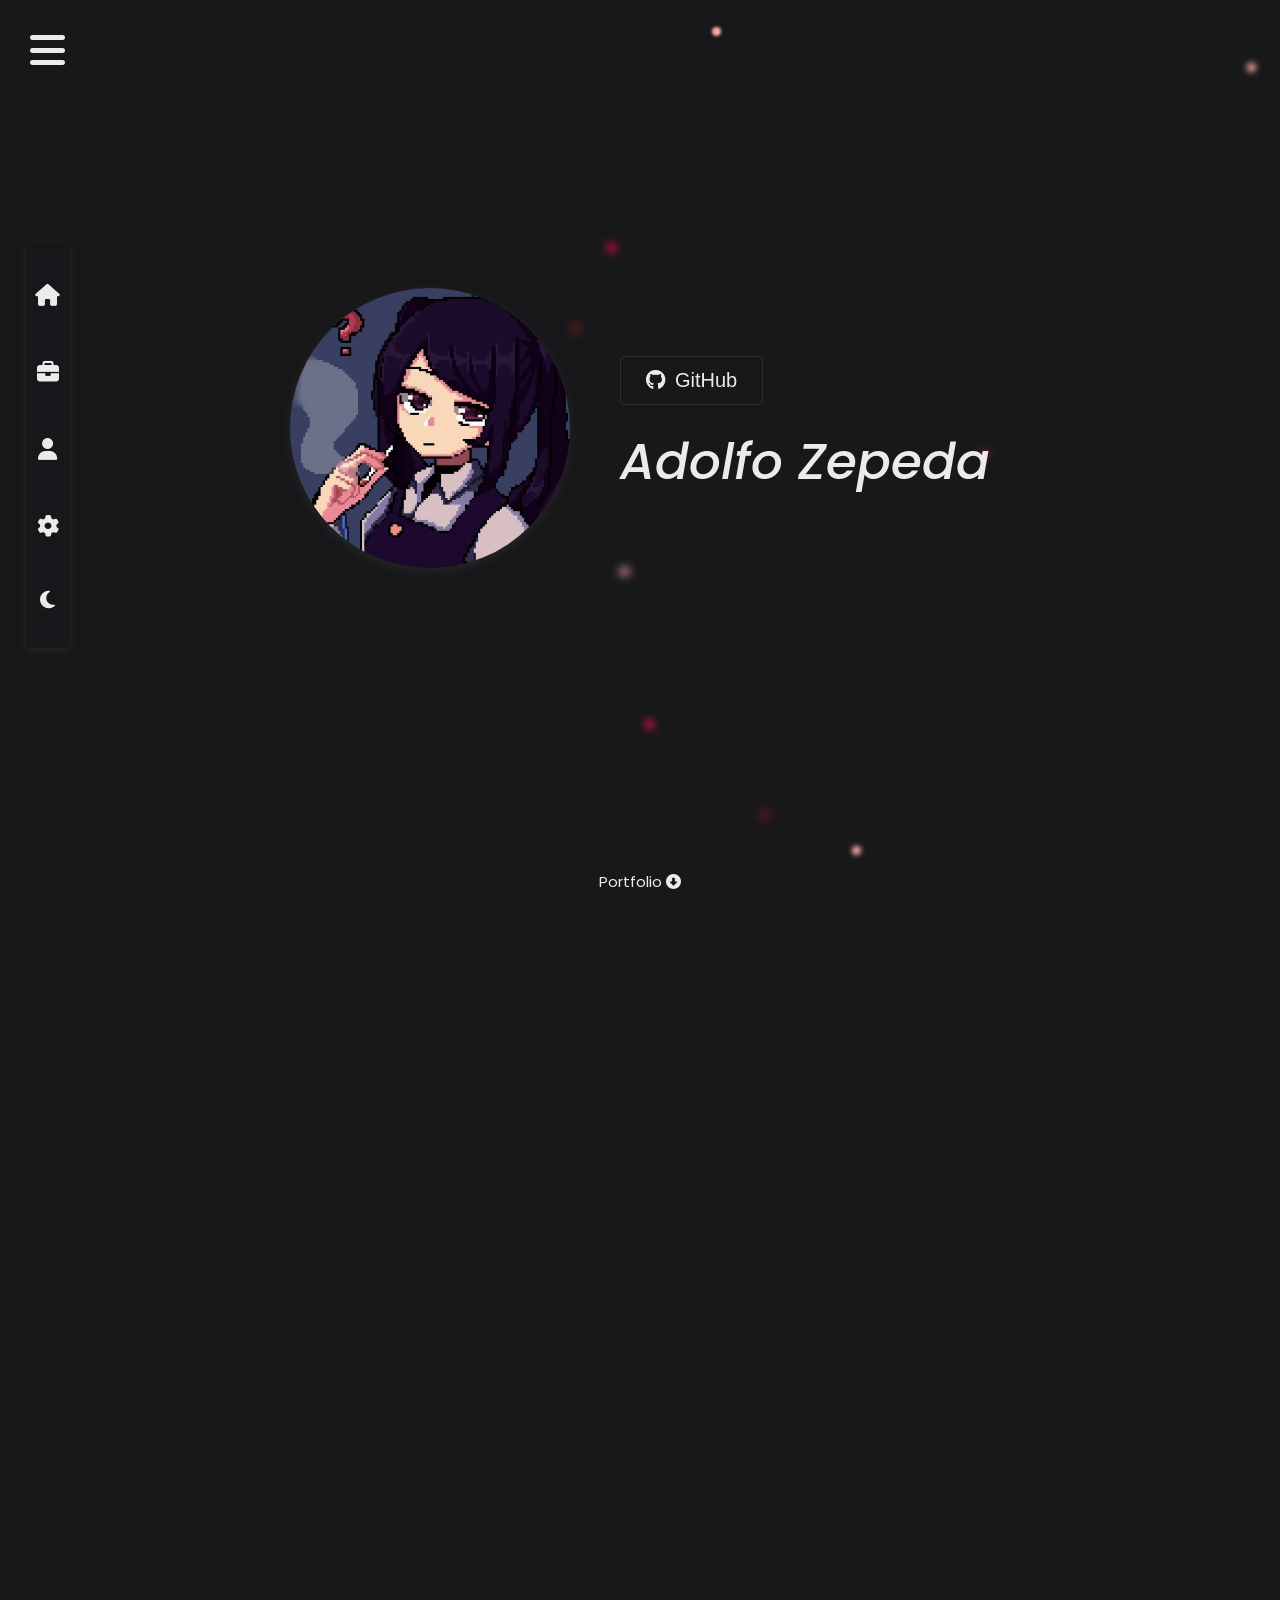
==== index.html @ 5b2b39e4 "first responsive v(without responsive nav funct)" ====
<!DOCTYPE html>
<html lang="en">

<head>
  <meta name="description" content="Front-End Portfolio by Adolfo Zepeda">
  <meta charset="UTF-8" />
  <meta name="viewport" content="width=device-width, initial-scale=1.0" />
  <title>PogoDev</title>
  <!--webicon-->
  <link rel="shortcut icon" href="images/favicon.webp" type="image/x-icon" />
  <!--import styles-->
  <link rel="stylesheet" href="styles/styles.css" />
  <!--script javascript-->
  <script src="script/script.js" defer></script>
  <!--fontawesome-->
  <link rel="stylesheet" href="https://cdnjs.cloudflare.com/ajax/libs/font-awesome/6.6.0/css/all.min.css"
    integrity="sha512-Kc323vGBEqzTmouAECnVceyQqyqdsSiqLQISBL29aUW4U/M7pSPA/gEUZQqv1cwx4OnYxTxve5UMg5GT6L4JJg=="
    crossorigin="anonymous" referrerpolicy="no-referrer" />
  <!--immport animations-->
  <link rel="stylesheet" href="https://cdnjs.cloudflare.com/ajax/libs/animate.css/4.1.1/animate.min.css" />
</head>

<body>
  <!--menu-->
  <header id="header" class="respmenu">
    <nav id="nav-menu">
      <a href="#init-info" class="header__btn"><i class="fa-solid fa-house"></i></a>
      <a href="#projects" class="header__btn"><i class="fa-solid fa-briefcase"></i></a>
      <a href="#about__content" class="header__btn"><i class="fa-solid fa-user"></i></a>
      <a href="#tools" class="header__btn"><i class="fa-solid fa-gear fa-spin"></i></a>
      <button id="change-theme-website" itemid="btnChange" class="header__btn">
        <i class="fa-solid fa-moon"></i>
      </button>

    </nav>


  </header>


  <i class="fa-solid fa-xmark" id="xBtn"></i>
  <i class="fa-solid fa-bars" id="barsBtn"></i>

  <!--main-->
  <main>
    <!-- inicial -->
    <section id="init-info">
      <img src="images/weblogo.jpg" alt="web-icon" class="animate__animated animate__flash" />
      <article class="animate__animated animate__fadeInRightBig">
        <a href="https://github.com/adolfin07" target="_blank">
          <button id="gitBtn">
            <i class="fa-brands fa-github"></i>
            GitHub
          </button>
        </a>
        <h1>Adolfo Zepeda</h1>
      </article>
    </section>
    <!-- divisor -->
    <div class="main_divisor">
      <a href="#projects">
        <p>Portfolio <i class="fa-solid fa-circle-down fa-bounce"></i></p>
      </a>
    </div>

  </main>
  <!--projects-->
  <section id="projects">
    <div class="hidden">
      <article>
        <img alt="html-icon" src="images/languajes/html5.svg" />
        <img alt="sass-icon" src="images/languajes/sass.svg" />
        <img alt="javascript-icon" src="images/languajes/javascript.svg" />
      </article>
      <a target="_blank" href="https://adolfin07.github.io/cardValidator/">
        <img alt="proyect-img" src="images/projects/cardValidator.jpg" />
        <span>
          <i class="fa-solid fa-arrow-up-right-from-square"></i>
        </span>
      </a>
    </div>
    <div class="hidden">
      <article class="article2">
        <img alt="html-icon" src="images/languajes/html5.svg" />
        <img alt="sass-icon" src="images/languajes/sass.svg" />
        <img alt="javascript-icon" src="images/languajes/javascript.svg" />
      </article>
      <a target="_blank" href="https://adolfin07.github.io/PogoFuture/">
        <img alt="proyect-img" src="images/projects/pogoFuture.jpg" />
        <span>
          <i class="fa-solid fa-arrow-up-right-from-square"></i>
        </span>
      </a>
    </div>
    <div class="hidden">
      <article>
        <img alt="html-icon" src="images/languajes/html5.svg" />
        <img alt="sass-icon" src="images/languajes/sass.svg" />
        <img alt="javascript-icon" src="images/languajes/javascript.svg" />
      </article>
      <a target="_blank" href="https://adolfin07.github.io/ReivajCell/">
        <img alt="proyect-img" src="images/projects/reivajCell.jpg" />
        <span>
          <i class="fa-solid fa-arrow-up-right-from-square"></i>
        </span>
      </a>
    </div>
    <div class="hidden">
      <article>
        <img alt="html-icon" src="images/languajes/html5.svg" />
        <img alt="css-icon" src="images/languajes/css.svg" />
        <img alt="javascript-icon" src="images/languajes/javascript.svg" />
      </article>
      <a target="_blank" href="https://adolfin07.github.io/VictorBurger/">
        <img alt="proyect-img" src="images/projects/victorBurger.jpg" />
        <span>
          <i class="fa-solid fa-arrow-up-right-from-square"></i>
        </span>
      </a>
    </div>
  </section>
  <!-- divisor -->
  <div class="divider" id="about">
    <p>About</p>
  </div>
  <!--about-->
  <section id="about" class="about">
    <div id="about__content" class="about__content">
      <div class="about__left hiddenLeft">
        <img class="img1web" src="images/img1.jpg" alt="web-icon">
      </div>
      <div class="about__right hiddenRight">
        <span class="spanRed">
          Who am i?
        </span>
        <h3 class="title">I'm Adolfo Zepeda, systems engineering student, <br> Javascript lover💛,learning new
          things,
          21 years and culé, <br> visca barca💙❤️
        </h3>
        <p class="whiteSubtitle">
          I am still studying college but studying on my own technologies related <br> to frontend
          development, I
          like web development, challenges and working hard
        </p>
        <div class="about__footer">
          <a href="https://www.instagram.com/adolfin07/" target="_blank">Find Me On IG<i
              class="fa-brands fa-instagram"></i></a>
        </div>
      </div>

    </div>
  </section>
  <!--techs-->
  <div class="techs" id="tools">
    <div class="tech-ident social hiddenUp">
      <h3>Find Me</h3>
      <div class="i_cons">
        <a href="#" class="float" target="_blank"><img src="images/social/instagram_dark.svg" alt="instagram-logo"></a>
        <a href="#" class="float2" target="_blank"><img src="images/techs/github-dark.svg" alt="github-logo"></a>
      </div>

    </div>

    <div class="tech-ident resources hiddenUp">
      <h3>Resources</h3>
      <div class="i_cons">
        <img class="float" src="images/techs/git.svg" alt="git-logo">
        <img class="float" src="images/techs/github-dark.svg" alt="github-logo">
        <img class="float2" src="images/techs/vscode.svg" alt="vscode-logo">
        <img class="float" src="images/techs/windows.svg" alt="microsoft-logo">
      </div>

    </div>

    <div class="tech-ident lenguajes hiddenUp">
      <h3>Languages</h3>
      <div class="i_cons">
        <img class="float" src="images/languajes/css.svg" alt="css-icon">
        <img class="float2" src="images/languajes/html5.svg" alt="html-icon">
        <img class="float" src="images/languajes/sass.svg" alt="sass-icon">
        <img class="float" src="images/languajes/javascript.svg" alt="javascript-icon">
      </div>

    </div>

  </div>
  <!--footer-->
  <footer class="footer">
    <div class="footer_left">
      <p class="p1"> &copy; AdolfoZepeda</p>
      <p class="p2">2025</p>
      <p class="p3">Derechos Reservados </p>

    </div>
    <div class="footer_right">
      <a href="https://www.instagram.com/adolfin07/" target="_blank">Instagram</a>
      <a href="https://www.linkedin.com/in/adolfo-zepeda-2379352b2/" target="_blank">Linkedin</a>
      <a href="https://github.com/adolfin07" target="_blank">GitHub</a>
    </div>
  </footer>


  <div id="backspan" class="background">
    <span></span>
    <span></span>
    <span></span>
    <span></span>
    <span></span>
    <span></span>
    <span></span>
    <span></span>
    <span></span>
    <span></span>
    <span></span>
    <span></span>
    <span></span>
  </div>
</body>

</html>
---- styles/styles.css ----
@import url("https://fonts.googleapis.com/css2?family=Poppins:ital,wght@0,100;0,200;0,300;0,400;0,500;0,600;0,700;0,800;0,900;1,100;1,200;1,300;1,400;1,500;1,600;1,700;1,800;1,900&display=swap");
:root {
  --background: #18181B;
  --hover: #161616;
  --color: rgb(235, 235, 235);
  --border: solid 1px rgb(26, 26, 26);
  --shadow: 0px 3px 10px #272727;
  --box-shadow: 2px 2px 4px 0px whitesmoke;
}

* {
  box-sizing: border-box;
}

html {
  scroll-behavior: smooth;
  overflow-x: hidden;
  font-size: 10px;
}

body {
  display: flex;
  flex-direction: column;
  height: 100vh;
  width: 100vw;
  margin: 0;
  padding: 0;
  background-color: var(--background);
  color: var(--color);
  font-family: "Poppins", Arial, Helvetica, sans-serif;
  align-items: center;
  justify-items: center;
  overflow-x: hidden;
}

/*header*/
header {
  position: fixed;
  justify-content: space-between;
  display: flex;
  align-items: center;
  top: 27%;
  left: 2%;
  width: 3.5%;
  height: 45%;
  border: var(--border);
  -webkit-backdrop-filter: blur(30px);
          backdrop-filter: blur(30px);
  padding: 0px 0px 0px 0px;
  border-radius: 5px;
  z-index: 100;
  box-shadow: var(--shadow);
  transition: all 300ms linear;
}
header nav {
  display: flex;
  flex-direction: column;
  width: 100%;
  align-items: center;
  gap: 30px;
}
header nav a {
  text-decoration: none;
  color: var(--color);
  font-size: 22px;
  transition: all 300ms ease;
  width: 100%;
  text-align: center;
  padding: 7px 0px;
}
header nav a:hover {
  color: #f80d53;
}
header button {
  width: 40px;
  height: 40px;
  color: var(--color);
  border: none;
  background: transparent;
  cursor: pointer;
  border-radius: 4px;
}
header button i {
  font-size: 20px;
  color: var(--color);
  transition: all 300ms ease;
}
header button i:hover {
  color: #f80d53;
}

/*main*/
main {
  display: flex;
  flex-direction: column;
  width: 100%;
  max-width: 1200px;
  align-items: center;
}
main #init-info {
  display: flex;
  width: 100%;
  min-height: 95vh;
  justify-content: center;
  align-items: center;
  gap: 50px;
}
main #init-info img {
  width: 280px;
  border-radius: 50%;
  height: 280px;
  box-shadow: var(--shadow);
  animation-duration: 2s;
}
main #init-info article {
  display: flex;
  flex-direction: column;
  align-items: start;
  gap: 20px;
}
main #init-info article a {
  text-decoration: none;
}
main #init-info article #gitBtn {
  padding: 12px 25px;
  color: var(--color);
  border: 1px solid rgba(255, 255, 255, 0.096);
  background: transparent;
  cursor: pointer;
  border-radius: 4px;
  display: flex;
  align-items: center;
  justify-content: center;
  gap: 10px;
  font-size: 20px;
  transition: all 300ms ease;
}
main #init-info article #gitBtn:hover {
  color: var(--background);
  background: var(--color);
}
main #init-info article h1 {
  font-size: 50px;
  margin: 0;
  font-style: italic;
  font-weight: 500;
}
main a {
  text-decoration: none;
  color: var(--color);
}
main .main_divisor a {
  font-size: 1.5rem;
}

/*projects*/
#projects {
  max-width: 1220px;
  display: flex;
  flex-wrap: wrap;
  justify-content: center;
  padding-top: 80px;
  margin-bottom: 0px;
  border-top: 50px;
  gap: 50px;
}
#projects div {
  display: flex;
  flex-direction: column;
  width: 40%;
  height: 300px;
  margin-bottom: 100px;
}
#projects article {
  width: 250px;
  margin-left: 15px;
  height: 45px;
  min-height: 45px;
  border: var(--border);
  box-shadow: 1px 2px 2px 2px rgba(255, 255, 255, 0.178);
  border-top-left-radius: 12px;
  border-top-right-radius: 12px;
  cursor: default;
  display: flex;
  justify-content: start;
  align-items: center;
  gap: 20px;
  font-size: 25px;
  padding: 0px 0px 0px 15px;
  background-color: var(--hover);
}
#projects article img {
  height: 55%;
}
#projects a {
  width: 100%;
  height: 100%;
  display: flex;
  align-items: center;
  justify-content: center;
  position: relative;
  border-radius: 6px;
  overflow: hidden;
}
#projects a img {
  width: 100%;
  height: 100%;
  box-shadow: var(--shadow);
}
#projects a span {
  position: absolute;
  width: 100%;
  height: 100%;
  left: 0;
  top: 0;
  background-color: rgba(0, 0, 0, 0.678);
  color: white;
  display: flex;
  align-items: center;
  justify-content: center;
  font-size: 25px;
  opacity: 0;
  transition: all 0.5s ease;
}
#projects a:hover span {
  opacity: 1;
}

/*divider*/
.divider {
  position: relative;
  display: flex;
  align-items: center;
  justify-content: center;
  width: 40%;
  height: 1px;
  background-color: var(--color);
  margin-bottom: 60px;
  scroll-margin-top: 120px;
  border-top: 1px solid var(--color);
}
.divider p {
  position: absolute;
  top: -50px;
  padding: 0px 20px;
  font-size: 1.7rem;
}

/*about*/
.about {
  width: 100vw;
  display: flex;
  align-items: center;
  justify-content: center;
}
.about .about__content {
  display: flex;
  flex-direction: row;
  align-items: center;
  justify-content: center;
  gap: 5rem;
  width: 60%;
  height: 100vh;
}
.about .about__content .about__right {
  display: flex;
  flex-direction: column;
  justify-content: center;
}
.about .about__content .about__right span {
  font-size: 1.5rem;
  margin-bottom: 1.5rem;
  font-size: 2rem;
  color: #f80d53;
}
.about .about__content .about__right h3 {
  font-size: 2rem;
  margin-bottom: 1.5rem;
  animation: fluido 3s ease-in-out infinite;
  background: linear-gradient(-45deg, #DA0037, #EDEDED, #692b2b);
  background-size: 300%;
  -webkit-background-clip: text;
  background-clip: text;
  -webkit-text-fill-color: transparent;
}
.about .about__content .about__right p {
  font-size: 1.3rem;
  margin-bottom: 2.5rem;
}
.about .about__content .about__right a {
  color: var(--background);
  font-size: 1.5rem;
  text-decoration: none;
  background-color: var(--color);
  width: 35%;
  text-align: center;
  padding: 1rem 1.5rem;
  border-radius: 3px;
  transition: all 300ms ease;
}
.about .about__content .about__right a i {
  margin-left: 0.5rem;
}
.about .about__content .about__right a:hover {
  color: var(--black-);
  border: var(--color);
  background-color: #f80d53;
}

/*techs*/
.techs {
  padding: 10rem 1rem;
  display: flex;
  align-items: center;
  justify-content: center;
  width: 100%;
  gap: 2rem;
  -webkit-backdrop-filter: blur(5px);
          backdrop-filter: blur(5px);
}
.techs div {
  width: 27%;
  display: flex;
  flex-direction: column;
  align-items: center;
  margin-bottom: 15rem;
  height: 30vh;
  border-radius: 5px;
}
.techs div h3 {
  font-size: 4rem;
  margin-bottom: 3rem;
  color: rgba(126, 204, 230, 0.767);
  font-style: italic;
}
.techs div img {
  width: 4rem;
  color: var(--color);
  cursor: pointer;
  transition: all 300ms ease;
}
.techs div i:hover {
  color: rgb(126, 204, 230);
}
.techs div .i_cons {
  flex-direction: row;
  justify-content: space-between;
  width: 100%;
  height: 15%;
}
.techs div .i_cons:nth-child(2) {
  justify-content: space-evenly;
}
.techs .tech-ident {
  background-color: rgba(22, 22, 22, 0.6980392157);
}
.techs .resources i {
  cursor: auto;
}
.techs .lenguajes i {
  cursor: auto;
}
.techs .lenguajes .i_cons {
  width: 100%;
}

/*footer*/
.footer {
  background-color: var(--color);
  color: white;
  display: flex;
  justify-content: space-evenly;
  padding: 3rem 0;
  width: 100%;
}
.footer .footer_left {
  display: flex;
  width: 20%;
  justify-content: center;
  align-items: center;
}
.footer .footer_left p {
  border-right: 1px solid var(--background);
  margin-right: 10px;
  padding-right: 5px;
  pointer-events: none;
  color: var(--background);
}
.footer .footer_left a {
  color: var(--background);
  text-decoration: none;
  font-size: 1.2rem;
}
.footer .footer_right {
  width: 30%;
  display: flex;
  justify-content: space-evenly;
  align-items: center;
}
.footer .footer_right a {
  text-decoration: none;
  color: var(--background);
  transition: all 300ms ease;
}
.footer .footer_right a:hover {
  border-bottom: 1px solid var(--background);
}

.hidden {
  opacity: 0;
  filter: blur(5px);
  transform: translateX(-100%);
  transition: all 2s;
}

.show {
  opacity: 1;
  filter: blur(0);
  transform: translateX(0);
}

@keyframes move {
  100% {
    transform: translate3d(0, 0, 1px) rotate(360deg);
  }
}
.background {
  position: fixed;
  width: 100vw;
  height: 100vh;
  top: 0;
  left: 0;
  background: var(--background);
  overflow: hidden;
  z-index: -1;
}

.background span {
  width: 1vmin;
  height: 1vmin;
  border-radius: 1vmin;
  backface-visibility: hidden;
  position: absolute;
  animation: move;
  animation-duration: 32;
  animation-timing-function: linear;
  animation-iteration-count: infinite;
}

.background span:nth-child(0) {
  color: #f80d53;
  top: 14%;
  left: 64%;
  animation-duration: 16s;
  animation-delay: -149s;
  transform-origin: -8vw 16vh;
  box-shadow: -2vmin 0 0.2662735696vmin currentColor;
}

.background span:nth-child(1) {
  color: #f80d53;
  top: 80%;
  left: 49%;
  animation-duration: 136s;
  animation-delay: -158s;
  transform-origin: 12vw 8vh;
  box-shadow: 2vmin 0 0.9181246411vmin currentColor;
}

.background span:nth-child(2) {
  color: #8d1b1b;
  top: 50%;
  left: 78%;
  animation-duration: 121s;
  animation-delay: -16s;
  transform-origin: -23vw 22vh;
  box-shadow: -2vmin 0 1.0996432553vmin currentColor;
}

.background span:nth-child(3) {
  color: #f80d53;
  top: 27%;
  left: 46%;
  animation-duration: 79s;
  animation-delay: -26s;
  transform-origin: -8vw 6vh;
  box-shadow: 2vmin 0 1.010743981vmin currentColor;
}

.background span:nth-child(4) {
  color: #FFACAC;
  top: 3%;
  left: 57%;
  animation-duration: 6s;
  animation-delay: -104s;
  transform-origin: -24vw 0vh;
  box-shadow: -2vmin 0 0.3362852827vmin currentColor;
}

.background span:nth-child(5) {
  color: #FFACAC;
  top: 7%;
  left: 96%;
  animation-duration: 136s;
  animation-delay: -49s;
  transform-origin: -16vw -22vh;
  box-shadow: 2vmin 0 0.6689460623vmin currentColor;
}

.background span:nth-child(6) {
  color: #8d1b1b;
  top: 90%;
  left: 58%;
  animation-duration: 166s;
  animation-delay: -71s;
  transform-origin: 10vw 24vh;
  box-shadow: 2vmin 0 1.1568976267vmin currentColor;
}

.background span:nth-child(7) {
  color: #8d1b1b;
  top: 36%;
  left: 46%;
  animation-duration: 89s;
  animation-delay: -79s;
  transform-origin: 17vw 4vh;
  box-shadow: -2vmin 0 1.0473942209vmin currentColor;
}

.background span:nth-child(8) {
  color: #FFACAC;
  top: 94%;
  left: 68%;
  animation-duration: 159s;
  animation-delay: -123s;
  transform-origin: 0vw 24vh;
  box-shadow: -2vmin 0 0.6300294266vmin currentColor;
}

.background span:nth-child(9) {
  color: #FFACAC;
  top: 63%;
  left: 47%;
  animation-duration: 88s;
  animation-delay: -160s;
  transform-origin: -12vw 16vh;
  box-shadow: 2vmin 0 1.0942352077vmin currentColor;
}

.background span:nth-child(10) {
  color: #FFACAC;
  top: 46%;
  left: 100%;
  animation-duration: 61s;
  animation-delay: -90s;
  transform-origin: -1vw -8vh;
  box-shadow: 2vmin 0 0.9134078652vmin currentColor;
}

#barsBtn {
  display: none;
}

#xBtn {
  display: none;
}

::-webkit-scrollbar {
  width: 7px;
  height: 5px;
}

::-webkit-scrollbar-track {
  background: var(--background);
}

/* Color y estilo del thumb (la barra desplazable) */
::-webkit-scrollbar-thumb {
  background: var(--color);
  border-radius: 5px;
}

/* Cambiar el color del thumb al pasar el cursor */
::-webkit-scrollbar-thumb:hover {
  background: #f80d53;
}

/*transitions Js with Sass responsive*/
.hiddenLeft {
  opacity: 0;
  filter: blur(5px);
  transform: translateX(-100%);
  transition: all 1s;
}

.showLeft {
  opacity: 1;
  filter: blur(0);
  transform: translateX(0);
}

.hiddenRight {
  opacity: 0;
  filter: blur(5px);
  transform: translateX(100%);
  transition: all 1s;
}

.showRight {
  opacity: 1;
  filter: blur(0);
  transform: translateX(0);
}

.hiddenUp {
  opacity: 0;
  filter: blur(5px);
  transform: translateY(30%);
  transition: all 2s;
}

.showUp {
  opacity: 1;
  filter: blur(0);
  transform: translateY(0);
}

.float {
  animation: bobble 2s infinite;
}

.float2 {
  animation: bobble 2s infinite;
  animation-delay: 1s;
}

@keyframes bobble {
  0% {
    transform: translateY(7px);
  }
  50% {
    transform: translateY(15px);
  }
  100% {
    transform: translateY(7px);
  }
}
@keyframes fluido {
  0% {
    background-position: 0 50%;
  }
  50% {
    background-position: 100% 50%;
  }
  100% {
    background-position: 0 50%;
  }
}
@media screen and (max-width: 1024px) {
  .img1web {
    width: 30rem;
  }
  .about .about__content {
    width: 80%;
  }
}
@media screen and (max-width: 768px) {
  header {
    width: 100%;
    height: 100%;
    top: -100%;
    left: 0;
  }
  header nav a {
    font-size: 4rem;
    padding: 3rem 0px;
  }
  #change-theme-website i {
    font-size: 4rem;
    padding: 3rem 0px;
  }
  #projects div {
    display: flex;
    flex-direction: column;
    width: 60%;
    height: 300px;
    margin-bottom: 7rem;
  }
  .divider {
    width: 70%;
  }
  .techs {
    flex-direction: column;
  }
  .techs div {
    width: 100%;
    display: flex;
    flex-direction: column;
    align-items: center;
    margin-bottom: 5rem;
    height: 20rem;
    border-radius: 5px;
  }
  .tech-ident {
    padding-bottom: 2rem;
  }
  .footer .footer_left {
    display: flex;
    width: 40%;
    justify-content: center;
    align-items: center;
  }
  #barsBtn {
    display: block;
    font-size: 4rem;
    position: absolute;
    left: 3rem;
    top: 3rem;
    z-index: 9999;
  }
  #xBtn {
    display: none;
    font-size: 4rem;
    position: absolute;
    left: 3rem;
    top: 3rem;
    z-index: 9999;
  }
}
@media screen and (max-width: 425px) {
  main #init-info {
    flex-direction: column;
  }
  main #init-info article {
    display: flex;
    flex-direction: column;
    align-items: center;
    gap: 20px;
  }
  #projects div {
    width: 95%;
  }
  .about .about__content {
    width: 80%;
    display: flex;
    flex-direction: column;
  }
  .footer {
    background-color: var(--color);
    color: white;
    display: flex;
    justify-content: center;
    padding: 3rem 0;
    width: 100%;
  }
  .footer .footer_left {
    display: flex;
    width: 100%;
    justify-content: center;
    align-items: center;
  }
  .footer .footer_right {
    display: none;
  }
}
@media screen and (max-width: 428px) {
  main #init-info {
    flex-direction: column;
  }
  main #init-info article {
    display: flex;
    flex-direction: column;
    align-items: center;
    gap: 20px;
  }
  #projects div {
    width: 95%;
  }
  .about .about__content {
    width: 80%;
    display: flex;
    flex-direction: column;
  }
  .footer {
    background-color: var(--color);
    color: white;
    display: flex;
    justify-content: center;
    padding: 3rem 0;
    width: 100%;
  }
  .footer .footer_left {
    display: flex;
    width: 100%;
    justify-content: center;
    align-items: center;
  }
  .footer .footer_right {
    display: none;
  }
}
@media screen and (max-width: 320px) {
  main #init-info img {
    width: 250px;
    border-radius: 50%;
    height: 250px;
    box-shadow: var(--shadow);
    animation-duration: 2s;
  }
  main #init-info article h1 {
    text-align: center;
  }
  #projects div {
    width: 95%;
    height: 220px;
  }
  .img1web {
    width: 25rem;
  }
}
.openNav {
  top: 0%;
}

#barsBtn {
  display: block;
  font-size: 4rem;
  position: absolute;
  left: 3rem;
  top: 3rem;
  z-index: 9999;
}

#xBtn {
  display: none;
  font-size: 4rem;
  position: absolute;
  left: 3rem;
  top: 3rem;
  z-index: 9999;
}/*# sourceMappingURL=styles.css.map */
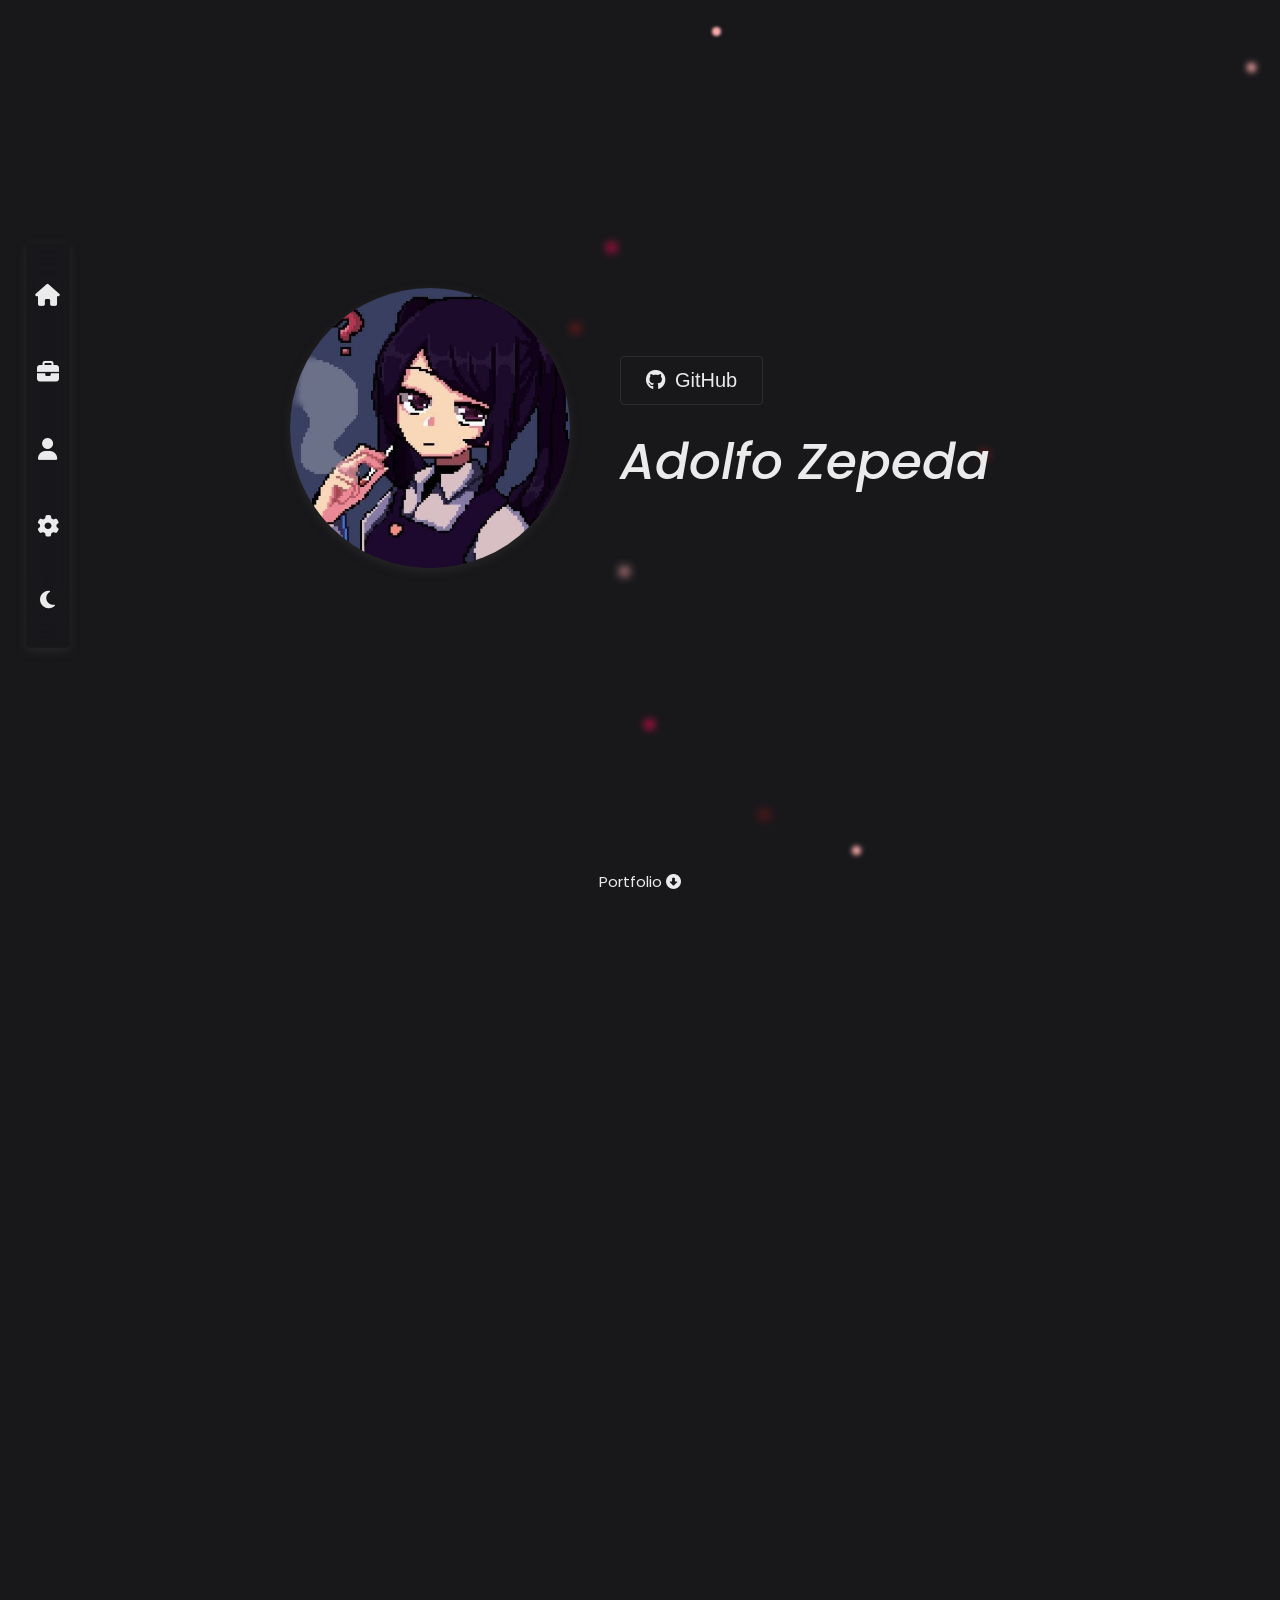
==== commit fe6288a3: "min.css & responsive" ====
--- a/index.html
+++ b/index.html
@@ -9,7 +9,7 @@
   <!--webicon-->
   <link rel="shortcut icon" href="images/favicon.webp" type="image/x-icon" />
   <!--import styles-->
-  <link rel="stylesheet" href="styles/styles.css" />
+  <link rel="stylesheet" href="styles/minifier.css" />
   <!--script javascript-->
   <script src="script/script.js" defer></script>
   <!--fontawesome-->
@@ -217,5 +217,4 @@
   </div>
 </body>
 
-</html>
-
+</html>
--- a/styles/minifier.css
+++ b/styles/minifier.css
@@ -0,0 +1 @@
+@import url(https://fonts.googleapis.com/css2?family=Poppins:ital,wght@0,100;0,200;0,300;0,400;0,500;0,600;0,700;0,800;0,900;1,100;1,200;1,300;1,400;1,500;1,600;1,700;1,800;1,900&display=swap);:root{--background:#18181B;--hover:#161616;--color:rgb(235, 235, 235);--border:solid 1px rgb(26, 26, 26);--shadow:0px 3px 10px #272727;--box-shadow:2px 2px 4px 0px whitesmoke}*{box-sizing:border-box;scroll-behavior:smooth}html{overflow-x:hidden;font-size:10px}body{display:flex;flex-direction:column;height:100vh;width:100vw;margin:0;padding:0;background-color:var(--background);color:var(--color);font-family:"Poppins",Arial,Helvetica,sans-serif;align-items:center;justify-items:center;overflow-x:hidden}header{position:fixed;justify-content:space-between;display:flex;align-items:center;top:27%;left:2%;width:3.5%;height:45%;border:var(--border);-webkit-backdrop-filter:blur(30px);backdrop-filter:blur(30px);padding:0 0 0 0;border-radius:5px;z-index:100;box-shadow:var(--shadow);transition:all 300ms linear}header nav{display:flex;flex-direction:column;width:100%;align-items:center;gap:30px}header nav a{text-decoration:none;color:var(--color);font-size:22px;transition:all 300ms ease;width:100%;text-align:center;padding:7px 0}header nav a:hover{color:#f80d53}header button{width:40px;height:40px;color:var(--color);border:none;background:#fff0;cursor:pointer;border-radius:4px}header button i{font-size:20px;color:var(--color);transition:all 300ms ease}header button i:hover{color:#f80d53}main{display:flex;flex-direction:column;width:100%;max-width:1200px;align-items:center}main #init-info{display:flex;width:100%;min-height:95vh;justify-content:center;align-items:center;gap:50px}main #init-info img{width:280px;border-radius:50%;height:280px;box-shadow:var(--shadow);animation-duration:2s}main #init-info article{display:flex;flex-direction:column;align-items:start;gap:20px}main #init-info article a{text-decoration:none}main #init-info article #gitBtn{padding:12px 25px;color:var(--color);border:1px solid rgb(255 255 255 / .096);background:#fff0;cursor:pointer;border-radius:4px;display:flex;align-items:center;justify-content:center;gap:10px;font-size:20px;transition:all 300ms ease}main #init-info article #gitBtn:hover{color:var(--background);background:var(--color)}main #init-info article h1{font-size:50px;margin:0;font-style:italic;font-weight:500}main a{text-decoration:none;color:var(--color)}main .main_divisor a{font-size:1.5rem}#projects{max-width:1220px;display:flex;flex-wrap:wrap;justify-content:center;padding-top:80px;margin-bottom:0;border-top:50px;gap:50px}#projects div{display:flex;flex-direction:column;width:40%;height:300px;margin-bottom:100px}#projects article{width:250px;margin-left:15px;height:45px;min-height:45px;border:var(--border);box-shadow:1px 2px 2px 2px rgb(255 255 255 / .178);border-top-left-radius:12px;border-top-right-radius:12px;cursor:default;display:flex;justify-content:start;align-items:center;gap:20px;font-size:25px;padding:0 0 0 15px;background-color:var(--hover)}#projects article img{height:55%}#projects a{width:100%;height:100%;display:flex;align-items:center;justify-content:center;position:relative;border-radius:6px;overflow:hidden}#projects a img{width:100%;height:100%;box-shadow:var(--shadow)}#projects a span{position:absolute;width:100%;height:100%;left:0;top:0;background-color:rgb(0 0 0 / .678);color:#fff;display:flex;align-items:center;justify-content:center;font-size:25px;opacity:0;transition:all 0.5s ease}#projects a:hover span{opacity:1}.divider{position:relative;display:flex;align-items:center;justify-content:center;width:40%;height:1px;background-color:var(--color);margin-bottom:60px;scroll-margin-top:120px;border-top:1px solid var(--color)}.divider p{position:absolute;top:-50px;padding:0 20px;font-size:1.7rem}.about{width:100vw;display:flex;align-items:center;justify-content:center}.about .about__content{display:flex;flex-direction:row;align-items:center;justify-content:center;gap:5rem;width:60%;height:100vh}.about .about__content .about__right{display:flex;flex-direction:column;justify-content:center}.about .about__content .about__right span{font-size:1.5rem;margin-bottom:1.5rem;font-size:2rem;color:#f80d53}.about .about__content .about__right h3{font-size:2rem;margin-bottom:1.5rem;animation:fluido 3s ease-in-out infinite;background:linear-gradient(-45deg,#DA0037,#EDEDED,#692b2b);background-size:300%;-webkit-background-clip:text;background-clip:text;-webkit-text-fill-color:#fff0}.about .about__content .about__right p{font-size:1.3rem;margin-bottom:2.5rem}.about .about__content .about__right a{color:var(--background);font-size:1.5rem;text-decoration:none;background-color:var(--color);width:35%;text-align:center;padding:1rem 1.5rem;border-radius:3px;transition:all 300ms ease}.about .about__content .about__right a i{margin-left:.5rem}.about .about__content .about__right a:hover{color:var(--black-);border:var(--color);background-color:#f80d53}.techs{padding:10rem 1rem;display:flex;align-items:center;justify-content:center;width:100%;gap:2rem;-webkit-backdrop-filter:blur(5px);backdrop-filter:blur(5px)}.techs div{width:27%;display:flex;flex-direction:column;align-items:center;margin-bottom:15rem;height:30vh;border-radius:5px}.techs div h3{font-size:4rem;margin-bottom:3rem;color:rgb(126 204 230 / .767);font-style:italic}.techs div img{width:4rem;color:var(--color);cursor:pointer;transition:all 300ms ease}.techs div i:hover{color:#7ecce6}.techs div .i_cons{flex-direction:row;justify-content:space-between;width:100%;height:15%}.techs div .i_cons:nth-child(2){justify-content:space-evenly}.techs .tech-ident{background-color:rgb(22 22 22 / .6980392157)}.techs .resources i{cursor:auto}.techs .lenguajes i{cursor:auto}.techs .lenguajes .i_cons{width:100%}.footer{background-color:var(--color);color:#fff;display:flex;justify-content:space-evenly;padding:3rem 0;width:100%}.footer .footer_left{display:flex;width:20%;justify-content:center;align-items:center}.footer .footer_left p{border-right:1px solid var(--background);margin-right:10px;padding-right:5px;pointer-events:none;color:var(--background)}.footer .footer_left a{color:var(--background);text-decoration:none;font-size:1.2rem}.footer .footer_right{width:30%;display:flex;justify-content:space-evenly;align-items:center}.footer .footer_right a{text-decoration:none;color:var(--background);transition:all 300ms ease}.footer .footer_right a:hover{border-bottom:1px solid var(--background)}.hidden{opacity:0;filter:blur(5px);transform:translateX(-100%);transition:all 2s}.show{opacity:1;filter:blur(0);transform:translateX(0)}@keyframes move{100%{transform:translate3d(0,0,1px) rotate(360deg)}}.background{position:fixed;width:100vw;height:100vh;top:0;left:0;background:var(--background);overflow:hidden;z-index:-1}.background span{width:1vmin;height:1vmin;border-radius:1vmin;backface-visibility:hidden;position:absolute;animation:move;animation-duration:32;animation-timing-function:linear;animation-iteration-count:infinite}.background span:nth-child(0){color:#f80d53;top:14%;left:64%;animation-duration:16s;animation-delay:-149s;transform-origin:-8vw 16vh;box-shadow:-2vmin 0 .2662735696vmin currentColor}.background span:nth-child(1){color:#f80d53;top:80%;left:49%;animation-duration:136s;animation-delay:-158s;transform-origin:12vw 8vh;box-shadow:2vmin 0 .9181246411vmin currentColor}.background span:nth-child(2){color:#8d1b1b;top:50%;left:78%;animation-duration:121s;animation-delay:-16s;transform-origin:-23vw 22vh;box-shadow:-2vmin 0 1.0996432553vmin currentColor}.background span:nth-child(3){color:#f80d53;top:27%;left:46%;animation-duration:79s;animation-delay:-26s;transform-origin:-8vw 6vh;box-shadow:2vmin 0 1.010743981vmin currentColor}.background span:nth-child(4){color:#FFACAC;top:3%;left:57%;animation-duration:6s;animation-delay:-104s;transform-origin:-24vw 0vh;box-shadow:-2vmin 0 .3362852827vmin currentColor}.background span:nth-child(5){color:#FFACAC;top:7%;left:96%;animation-duration:136s;animation-delay:-49s;transform-origin:-16vw -22vh;box-shadow:2vmin 0 .6689460623vmin currentColor}.background span:nth-child(6){color:#8d1b1b;top:90%;left:58%;animation-duration:166s;animation-delay:-71s;transform-origin:10vw 24vh;box-shadow:2vmin 0 1.1568976267vmin currentColor}.background span:nth-child(7){color:#8d1b1b;top:36%;left:46%;animation-duration:89s;animation-delay:-79s;transform-origin:17vw 4vh;box-shadow:-2vmin 0 1.0473942209vmin currentColor}.background span:nth-child(8){color:#FFACAC;top:94%;left:68%;animation-duration:159s;animation-delay:-123s;transform-origin:0vw 24vh;box-shadow:-2vmin 0 .6300294266vmin currentColor}.background span:nth-child(9){color:#FFACAC;top:63%;left:47%;animation-duration:88s;animation-delay:-160s;transform-origin:-12vw 16vh;box-shadow:2vmin 0 1.0942352077vmin currentColor}.background span:nth-child(10){color:#FFACAC;top:46%;left:100%;animation-duration:61s;animation-delay:-90s;transform-origin:-1vw -8vh;box-shadow:2vmin 0 .9134078652vmin currentColor}.openNav{top:0%}#barsBtn{display:none;font-size:4rem;position:absolute;left:3rem;top:3rem;z-index:9999}#xBtn{display:none;font-size:4rem;position:absolute;left:3rem;top:3rem;z-index:9999}::-webkit-scrollbar{width:7px;height:5px}::-webkit-scrollbar-track{background:var(--background)}::-webkit-scrollbar-thumb{background:var(--color);border-radius:5px}::-webkit-scrollbar-thumb:hover{background:#f80d53}.hiddenLeft{opacity:0;filter:blur(5px);transform:translateX(-100%);transition:all 1s}.showLeft{opacity:1;filter:blur(0);transform:translateX(0)}.hiddenRight{opacity:0;filter:blur(5px);transform:translateX(100%);transition:all 1s}.showRight{opacity:1;filter:blur(0);transform:translateX(0)}.hiddenUp{opacity:0;filter:blur(5px);transform:translateY(30%);transition:all 2s}.showUp{opacity:1;filter:blur(0);transform:translateY(0)}.float{animation:bobble 2s infinite}.float2{animation:bobble 2s infinite;animation-delay:1s}@keyframes bobble{0%{transform:translateY(7px)}50%{transform:translateY(15px)}100%{transform:translateY(7px)}}@keyframes fluido{0%{background-position:0 50%}50%{background-position:100% 50%}100%{background-position:0 50%}}@media screen and (max-width:1024px){header{width:100%;height:100%;top:-110%;left:0}.img1web{width:30rem}.about .about__content{width:80%}#barsBtn{display:block;font-size:4rem;position:absolute;left:3rem;top:3rem;z-index:9999}#xBtn{display:none;font-size:4rem;position:absolute;left:3rem;top:3rem;z-index:9999}}@media screen and (max-width:768px){header nav a{font-size:4rem;padding:3rem 0}#change-theme-website i{font-size:4rem;padding:3rem 0}#projects div{display:flex;flex-direction:column;width:60%;height:300px;margin-bottom:7rem}.divider{width:70%}.techs{flex-direction:column}.techs div{width:100%;display:flex;flex-direction:column;align-items:center;margin-bottom:5rem;height:20rem;border-radius:5px}.tech-ident{padding-bottom:2rem}.footer .footer_left{display:flex;width:40%;justify-content:center;align-items:center}}@media screen and (max-width:425px){main #init-info{flex-direction:column}main #init-info article{display:flex;flex-direction:column;align-items:center;gap:20px}#projects div{width:95%;height:270px}.about .about__content{width:80%;display:flex;flex-direction:column}.footer{background-color:var(--color);color:#fff;display:flex;justify-content:center;padding:3rem 0;width:100%}.footer .footer_left{display:flex;width:100%;justify-content:center;align-items:center}.footer .footer_right{display:none}.about .about__content{width:80%;display:flex;flex-direction:column;margin-bottom:4rem}}@media screen and (max-width:428px){main #init-info{flex-direction:column}main #init-info article{display:flex;flex-direction:column;align-items:center;gap:20px}#projects div{width:95%}.about .about__content{width:80%;display:flex;flex-direction:column}.footer{background-color:var(--color);color:#fff;display:flex;justify-content:center;padding:3rem 0;width:100%}.footer .footer_left{display:flex;width:100%;justify-content:center;align-items:center}.footer .footer_right{display:none}.footer{background-color:var(--color);color:#fff;display:flex;justify-content:center;padding:1.5rem 0;width:100%}header nav{display:flex;flex-direction:column;width:100%;align-items:center;gap:20px;margin-top:-25%}header nav a{font-size:3.5rem;padding:2.5rem 0;color:rgb(248 13 83 / .8274509804)}#change-theme-website i{font-size:3.5rem;padding:2.5rem 0;color:#f80d53}}@media screen and (max-width:375px){main #init-info article h1{text-align:center}#projects div{width:95%;height:260px}}@media screen and (max-width:320px){main #init-info img{width:250px;border-radius:50%;height:250px;box-shadow:var(--shadow);animation-duration:2s}main #init-info article h1{text-align:center}#projects div{width:95%;height:220px}.img1web{width:25rem}}
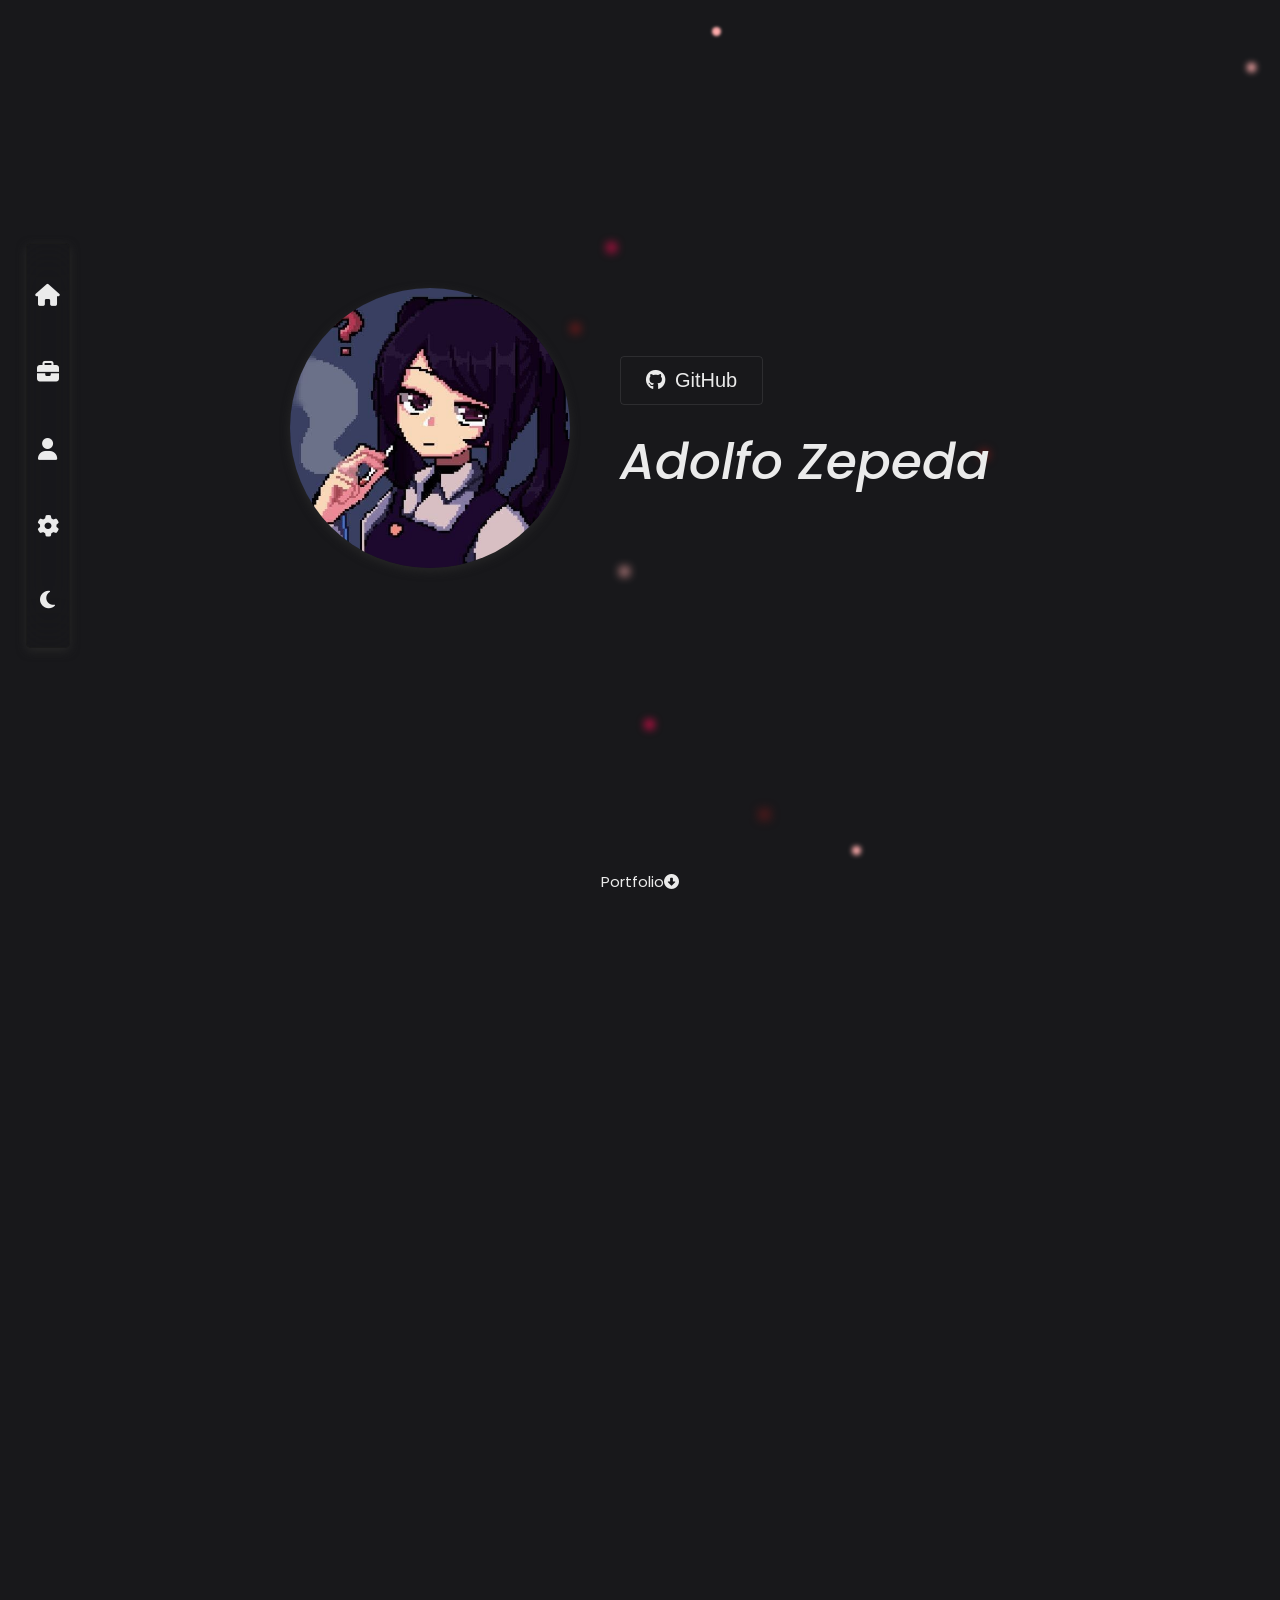
==== commit 4f797731: "Rename index.min.html to index.html" ====
--- a/index.html
+++ b/index.html
@@ -2,219 +2,119 @@
 <html lang="en">
 
 <head>
-  <meta name="description" content="Front-End Portfolio by Adolfo Zepeda">
-  <meta charset="UTF-8" />
-  <meta name="viewport" content="width=device-width, initial-scale=1.0" />
-  <title>PogoDev</title>
-  <!--webicon-->
-  <link rel="shortcut icon" href="images/favicon.webp" type="image/x-icon" />
-  <!--import styles-->
-  <link rel="stylesheet" href="styles/minifier.css" />
-  <!--script javascript-->
-  <script src="script/script.js" defer></script>
-  <!--fontawesome-->
-  <link rel="stylesheet" href="https://cdnjs.cloudflare.com/ajax/libs/font-awesome/6.6.0/css/all.min.css"
-    integrity="sha512-Kc323vGBEqzTmouAECnVceyQqyqdsSiqLQISBL29aUW4U/M7pSPA/gEUZQqv1cwx4OnYxTxve5UMg5GT6L4JJg=="
-    crossorigin="anonymous" referrerpolicy="no-referrer" />
-  <!--immport animations-->
-  <link rel="stylesheet" href="https://cdnjs.cloudflare.com/ajax/libs/animate.css/4.1.1/animate.min.css" />
+    <meta name="description" content="Front-End Portfolio by Adolfo Zepeda">
+    <meta charset="UTF-8">
+    <meta name="viewport" content="width=device-width,initial-scale=1">
+    <title>PogoDev</title>
+    <link rel="shortcut icon" href="images/favicon.webp" type="image/x-icon">
+    <link rel="stylesheet" href="styles/minifier.css">
+    <script src="script/script.js" defer="defer"></script>
+    <link rel="stylesheet" href="https://cdnjs.cloudflare.com/ajax/libs/font-awesome/6.6.0/css/all.min.css"
+        integrity="sha512-Kc323vGBEqzTmouAECnVceyQqyqdsSiqLQISBL29aUW4U/M7pSPA/gEUZQqv1cwx4OnYxTxve5UMg5GT6L4JJg=="
+        crossorigin="anonymous" referrerpolicy="no-referrer">
+    <link rel="stylesheet" href="https://cdnjs.cloudflare.com/ajax/libs/animate.css/4.1.1/animate.min.css">
 </head>
 
 <body>
-  <!--menu-->
-  <header id="header" class="respmenu">
-    <nav id="nav-menu">
-      <a href="#init-info" class="header__btn"><i class="fa-solid fa-house"></i></a>
-      <a href="#projects" class="header__btn"><i class="fa-solid fa-briefcase"></i></a>
-      <a href="#about__content" class="header__btn"><i class="fa-solid fa-user"></i></a>
-      <a href="#tools" class="header__btn"><i class="fa-solid fa-gear fa-spin"></i></a>
-      <button id="change-theme-website" itemid="btnChange" class="header__btn">
-        <i class="fa-solid fa-moon"></i>
-      </button>
-
-    </nav>
-
-
-  </header>
-
-
-  <i class="fa-solid fa-xmark" id="xBtn"></i>
-  <i class="fa-solid fa-bars" id="barsBtn"></i>
-
-  <!--main-->
-  <main>
-    <!-- inicial -->
-    <section id="init-info">
-      <img src="images/weblogo.jpg" alt="web-icon" class="animate__animated animate__flash" />
-      <article class="animate__animated animate__fadeInRightBig">
-        <a href="https://github.com/adolfin07" target="_blank">
-          <button id="gitBtn">
-            <i class="fa-brands fa-github"></i>
-            GitHub
-          </button>
-        </a>
-        <h1>Adolfo Zepeda</h1>
-      </article>
+    <header id="header" class="respmenu">
+        <nav id="nav-menu"><a href="#init-info" class="header__btn"><i class="fa-solid fa-house"></i></a><a
+                href="#projects" class="header__btn"><i class="fa-solid fa-briefcase"></i></a><a href="#about__content"
+                class="header__btn"><i class="fa-solid fa-user"></i></a><a href="#tools" class="header__btn"><i
+                    class="fa-solid fa-gear fa-spin"></i></a><button id="change-theme-website" itemid="btnChange"
+                class="header__btn"><i class="fa-solid fa-moon"></i></button></nav>
+    </header><i class="fa-solid fa-xmark" id="xBtn"></i><i class="fa-solid fa-bars" id="barsBtn"></i>
+    <main>
+        <section id="init-info"><img src="images/weblogo.jpg" alt="web-icon" class="animate__animated animate__flash">
+            <article class="animate__animated animate__fadeInRightBig"><a href="https://github.com/adolfin07"
+                    target="_blank"><button id="gitBtn"><i class="fa-brands fa-github"></i>GitHub</button></a>
+                <h1>Adolfo Zepeda</h1>
+            </article>
+        </section>
+        <div class="main_divisor"><a href="#projects">
+                <p>Portfolio<i class="fa-solid fa-circle-down fa-bounce"></i></p>
+            </a></div>
+    </main>
+    <section id="projects">
+        <div class="hidden">
+            <article><img alt="html-icon" src="images/languajes/html5.svg"> <img alt="sass-icon"
+                    src="images/languajes/sass.svg"> <img alt="javascript-icon" src="images/languajes/javascript.svg">
+            </article><a target="_blank" href="https://adolfin07.github.io/cardValidator/"><img alt="proyect-img"
+                    src="images/projects/cardValidator.jpg"><span><i
+                        class="fa-solid fa-arrow-up-right-from-square"></i></span></a>
+        </div>
+        <div class="hidden">
+            <article class="article2"><img alt="html-icon" src="images/languajes/html5.svg"> <img alt="sass-icon"
+                    src="images/languajes/sass.svg"> <img alt="javascript-icon" src="images/languajes/javascript.svg">
+            </article><a target="_blank" href="https://adolfin07.github.io/PogoFuture/"><img alt="proyect-img"
+                    src="images/projects/pogoFuture.jpg"><span><i
+                        class="fa-solid fa-arrow-up-right-from-square"></i></span></a>
+        </div>
+        <div class="hidden">
+            <article><img alt="html-icon" src="images/languajes/html5.svg"> <img alt="sass-icon"
+                    src="images/languajes/sass.svg"> <img alt="javascript-icon" src="images/languajes/javascript.svg">
+            </article><a target="_blank" href="https://adolfin07.github.io/ReivajCell/"><img alt="proyect-img"
+                    src="images/projects/reivajCell.jpg"><span><i
+                        class="fa-solid fa-arrow-up-right-from-square"></i></span></a>
+        </div>
+        <div class="hidden">
+            <article><img alt="html-icon" src="images/languajes/html5.svg"> <img alt="css-icon"
+                    src="images/languajes/css.svg"> <img alt="javascript-icon" src="images/languajes/javascript.svg">
+            </article><a target="_blank" href="https://adolfin07.github.io/VictorBurger/"><img alt="proyect-img"
+                    src="images/projects/victorBurger.jpg"><span><i
+                        class="fa-solid fa-arrow-up-right-from-square"></i></span></a>
+        </div>
     </section>
-    <!-- divisor -->
-    <div class="main_divisor">
-      <a href="#projects">
-        <p>Portfolio <i class="fa-solid fa-circle-down fa-bounce"></i></p>
-      </a>
+    <div class="divider" id="about">
+        <p>About</p>
     </div>
-
-  </main>
-  <!--projects-->
-  <section id="projects">
-    <div class="hidden">
-      <article>
-        <img alt="html-icon" src="images/languajes/html5.svg" />
-        <img alt="sass-icon" src="images/languajes/sass.svg" />
-        <img alt="javascript-icon" src="images/languajes/javascript.svg" />
-      </article>
-      <a target="_blank" href="https://adolfin07.github.io/cardValidator/">
-        <img alt="proyect-img" src="images/projects/cardValidator.jpg" />
-        <span>
-          <i class="fa-solid fa-arrow-up-right-from-square"></i>
-        </span>
-      </a>
+    <section id="about" class="about">
+        <div id="about__content" class="about__content">
+            <div class="about__left hiddenLeft"><img class="img1web" src="images/img1.jpg" alt="web-icon"></div>
+            <div class="about__right hiddenRight"><span class="spanRed">Who am i?</span>
+                <h3 class="title">I'm Adolfo Zepeda, systems engineering student,<br>Javascript lover💛,learning new
+                    things, 21 years and culé,<br>visca barca💙❤️</h3>
+                <p class="whiteSubtitle">I am still studying college but studying on my own technologies related<br>to
+                    frontend development, I like web development, challenges and working hard</p>
+                <div class="about__footer"><a href="https://www.instagram.com/adolfin07/" target="_blank">Find Me On
+                        IG<i class="fa-brands fa-instagram"></i></a></div>
+            </div>
+        </div>
+    </section>
+    <div class="techs" id="tools">
+        <div class="tech-ident social hiddenUp">
+            <h3>Find Me</h3>
+            <div class="i_cons"><a href="#" class="float" target="_blank"><img src="images/social/instagram_dark.svg"
+                        alt="instagram-logo"></a><a href="#" class="float2" target="_blank"><img
+                        src="images/techs/github-dark.svg" alt="github-logo"></a></div>
+        </div>
+        <div class="tech-ident resources hiddenUp">
+            <h3>Resources</h3>
+            <div class="i_cons"><img class="float" src="images/techs/git.svg" alt="git-logo"> <img class="float"
+                    src="images/techs/github-dark.svg" alt="github-logo"> <img class="float2"
+                    src="images/techs/vscode.svg" alt="vscode-logo"> <img class="float" src="images/techs/windows.svg"
+                    alt="microsoft-logo"></div>
+        </div>
+        <div class="tech-ident lenguajes hiddenUp">
+            <h3>Languages</h3>
+            <div class="i_cons"><img class="float" src="images/languajes/css.svg" alt="css-icon"> <img class="float2"
+                    src="images/languajes/html5.svg" alt="html-icon"> <img class="float" src="images/languajes/sass.svg"
+                    alt="sass-icon"> <img class="float" src="images/languajes/javascript.svg" alt="javascript-icon">
+            </div>
+        </div>
     </div>
-    <div class="hidden">
-      <article class="article2">
-        <img alt="html-icon" src="images/languajes/html5.svg" />
-        <img alt="sass-icon" src="images/languajes/sass.svg" />
-        <img alt="javascript-icon" src="images/languajes/javascript.svg" />
-      </article>
-      <a target="_blank" href="https://adolfin07.github.io/PogoFuture/">
-        <img alt="proyect-img" src="images/projects/pogoFuture.jpg" />
-        <span>
-          <i class="fa-solid fa-arrow-up-right-from-square"></i>
-        </span>
-      </a>
+    <footer class="footer">
+        <div class="footer_left">
+            <p class="p1">&copy; AdolfoZepeda</p>
+            <p class="p2">2025</p>
+            <p class="p3">Derechos Reservados</p>
+        </div>
+        <div class="footer_right"><a href="https://www.instagram.com/adolfin07/" target="_blank">Instagram</a><a
+                href="https://www.linkedin.com/in/adolfo-zepeda-2379352b2/" target="_blank">Linkedin</a><a
+                href="https://github.com/adolfin07" target="_blank">GitHub</a></div>
+    </footer>
+    <div id="backspan" class="background">
+        <span></span><span></span><span></span><span></span><span></span><span></span><span></span><span></span><span></span><span></span><span></span><span></span><span></span>
     </div>
-    <div class="hidden">
-      <article>
-        <img alt="html-icon" src="images/languajes/html5.svg" />
-        <img alt="sass-icon" src="images/languajes/sass.svg" />
-        <img alt="javascript-icon" src="images/languajes/javascript.svg" />
-      </article>
-      <a target="_blank" href="https://adolfin07.github.io/ReivajCell/">
-        <img alt="proyect-img" src="images/projects/reivajCell.jpg" />
-        <span>
-          <i class="fa-solid fa-arrow-up-right-from-square"></i>
-        </span>
-      </a>
-    </div>
-    <div class="hidden">
-      <article>
-        <img alt="html-icon" src="images/languajes/html5.svg" />
-        <img alt="css-icon" src="images/languajes/css.svg" />
-        <img alt="javascript-icon" src="images/languajes/javascript.svg" />
-      </article>
-      <a target="_blank" href="https://adolfin07.github.io/VictorBurger/">
-        <img alt="proyect-img" src="images/projects/victorBurger.jpg" />
-        <span>
-          <i class="fa-solid fa-arrow-up-right-from-square"></i>
-        </span>
-      </a>
-    </div>
-  </section>
-  <!-- divisor -->
-  <div class="divider" id="about">
-    <p>About</p>
-  </div>
-  <!--about-->
-  <section id="about" class="about">
-    <div id="about__content" class="about__content">
-      <div class="about__left hiddenLeft">
-        <img class="img1web" src="images/img1.jpg" alt="web-icon">
-      </div>
-      <div class="about__right hiddenRight">
-        <span class="spanRed">
-          Who am i?
-        </span>
-        <h3 class="title">I'm Adolfo Zepeda, systems engineering student, <br> Javascript lover💛,learning new
-          things,
-          21 years and culé, <br> visca barca💙❤️
-        </h3>
-        <p class="whiteSubtitle">
-          I am still studying college but studying on my own technologies related <br> to frontend
-          development, I
-          like web development, challenges and working hard
-        </p>
-        <div class="about__footer">
-          <a href="https://www.instagram.com/adolfin07/" target="_blank">Find Me On IG<i
-              class="fa-brands fa-instagram"></i></a>
-        </div>
-      </div>
-
-    </div>
-  </section>
-  <!--techs-->
-  <div class="techs" id="tools">
-    <div class="tech-ident social hiddenUp">
-      <h3>Find Me</h3>
-      <div class="i_cons">
-        <a href="#" class="float" target="_blank"><img src="images/social/instagram_dark.svg" alt="instagram-logo"></a>
-        <a href="#" class="float2" target="_blank"><img src="images/techs/github-dark.svg" alt="github-logo"></a>
-      </div>
-
-    </div>
-
-    <div class="tech-ident resources hiddenUp">
-      <h3>Resources</h3>
-      <div class="i_cons">
-        <img class="float" src="images/techs/git.svg" alt="git-logo">
-        <img class="float" src="images/techs/github-dark.svg" alt="github-logo">
-        <img class="float2" src="images/techs/vscode.svg" alt="vscode-logo">
-        <img class="float" src="images/techs/windows.svg" alt="microsoft-logo">
-      </div>
-
-    </div>
-
-    <div class="tech-ident lenguajes hiddenUp">
-      <h3>Languages</h3>
-      <div class="i_cons">
-        <img class="float" src="images/languajes/css.svg" alt="css-icon">
-        <img class="float2" src="images/languajes/html5.svg" alt="html-icon">
-        <img class="float" src="images/languajes/sass.svg" alt="sass-icon">
-        <img class="float" src="images/languajes/javascript.svg" alt="javascript-icon">
-      </div>
-
-    </div>
-
-  </div>
-  <!--footer-->
-  <footer class="footer">
-    <div class="footer_left">
-      <p class="p1"> &copy; AdolfoZepeda</p>
-      <p class="p2">2025</p>
-      <p class="p3">Derechos Reservados </p>
-
-    </div>
-    <div class="footer_right">
-      <a href="https://www.instagram.com/adolfin07/" target="_blank">Instagram</a>
-      <a href="https://www.linkedin.com/in/adolfo-zepeda-2379352b2/" target="_blank">Linkedin</a>
-      <a href="https://github.com/adolfin07" target="_blank">GitHub</a>
-    </div>
-  </footer>
-
-
-  <div id="backspan" class="background">
-    <span></span>
-    <span></span>
-    <span></span>
-    <span></span>
-    <span></span>
-    <span></span>
-    <span></span>
-    <span></span>
-    <span></span>
-    <span></span>
-    <span></span>
-    <span></span>
-    <span></span>
-  </div>
 </body>
 
-</html>+</html>
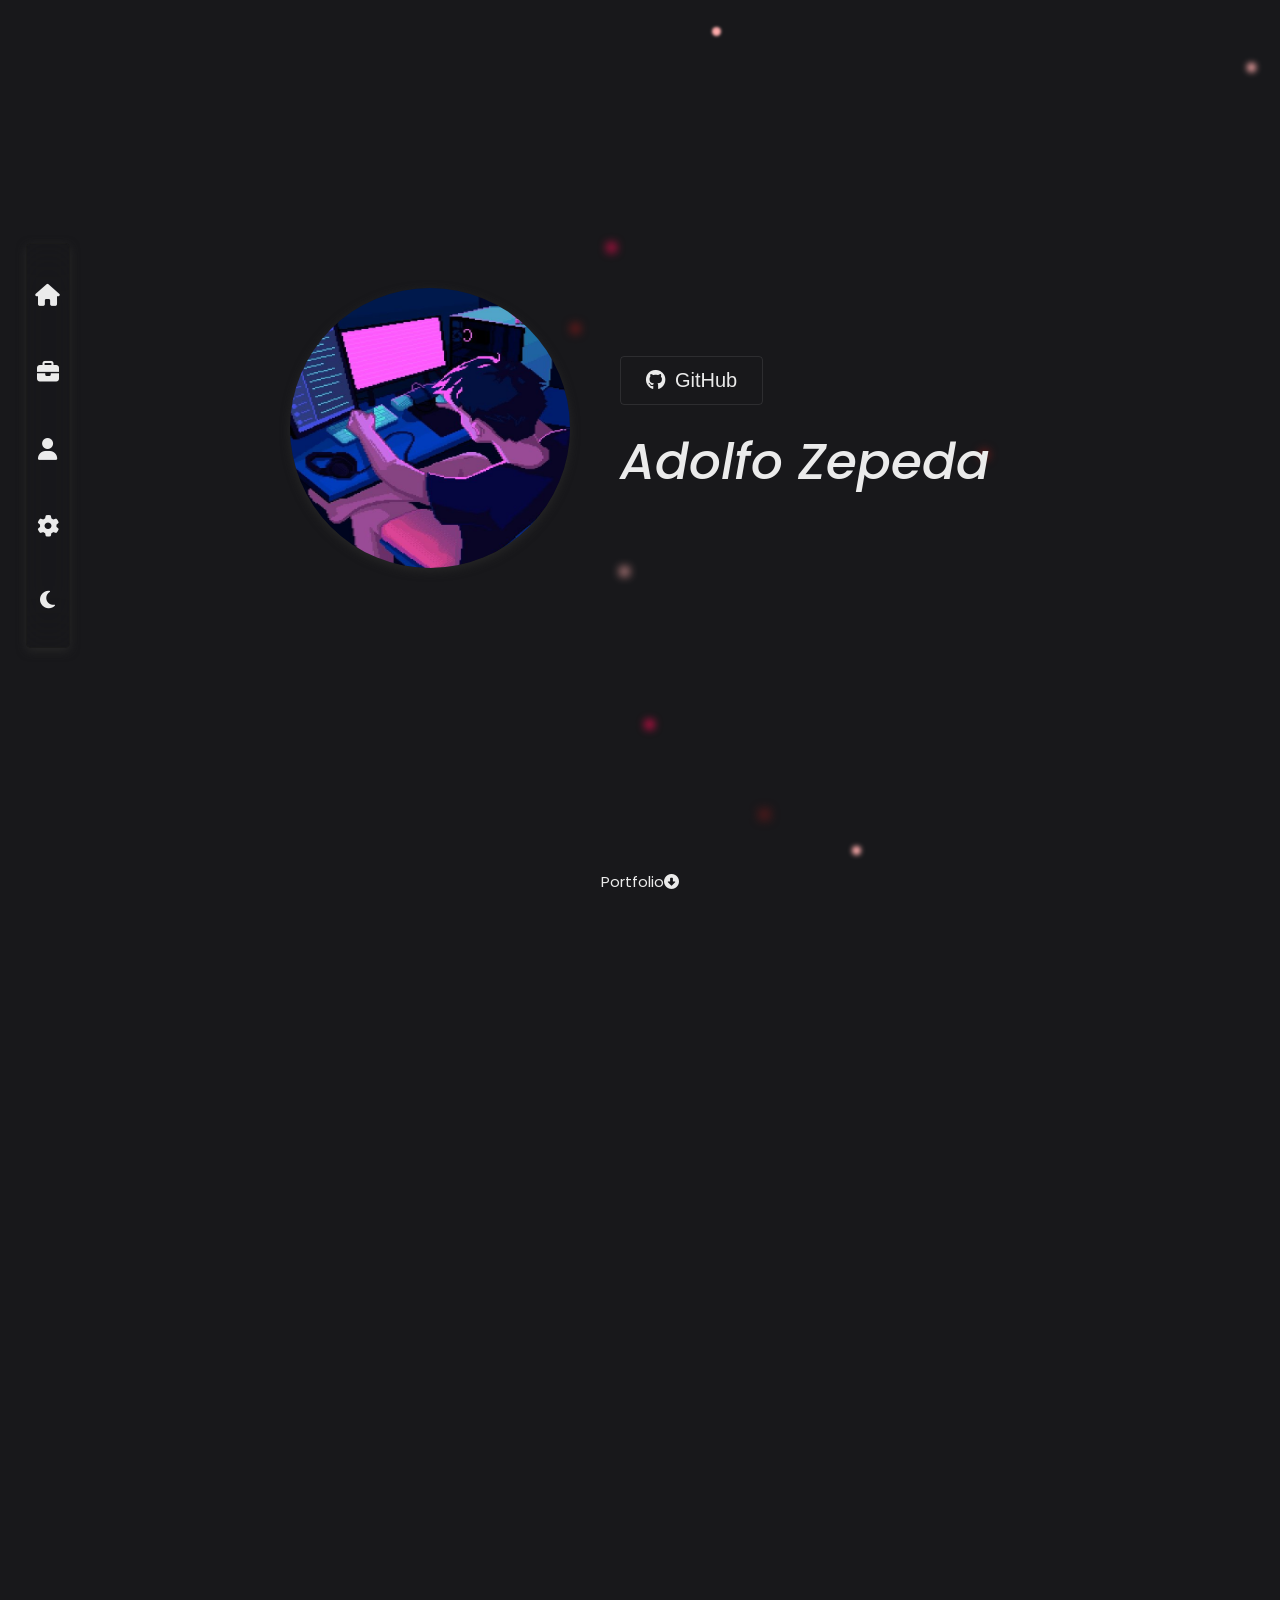
==== commit 62a78e22: "redecorate" ====
--- a/index.html
+++ b/index.html
@@ -117,4 +117,4 @@
     </div>
 </body>
 
-</html>
+</html>
--- a/styles/minifier.css
+++ b/styles/minifier.css
@@ -1 +1 @@
-@import url(https://fonts.googleapis.com/css2?family=Poppins:ital,wght@0,100;0,200;0,300;0,400;0,500;0,600;0,700;0,800;0,900;1,100;1,200;1,300;1,400;1,500;1,600;1,700;1,800;1,900&display=swap);:root{--background:#18181B;--hover:#161616;--color:rgb(235, 235, 235);--border:solid 1px rgb(26, 26, 26);--shadow:0px 3px 10px #272727;--box-shadow:2px 2px 4px 0px whitesmoke}*{box-sizing:border-box;scroll-behavior:smooth}html{overflow-x:hidden;font-size:10px}body{display:flex;flex-direction:column;height:100vh;width:100vw;margin:0;padding:0;background-color:var(--background);color:var(--color);font-family:"Poppins",Arial,Helvetica,sans-serif;align-items:center;justify-items:center;overflow-x:hidden}header{position:fixed;justify-content:space-between;display:flex;align-items:center;top:27%;left:2%;width:3.5%;height:45%;border:var(--border);-webkit-backdrop-filter:blur(30px);backdrop-filter:blur(30px);padding:0 0 0 0;border-radius:5px;z-index:100;box-shadow:var(--shadow);transition:all 300ms linear}header nav{display:flex;flex-direction:column;width:100%;align-items:center;gap:30px}header nav a{text-decoration:none;color:var(--color);font-size:22px;transition:all 300ms ease;width:100%;text-align:center;padding:7px 0}header nav a:hover{color:#f80d53}header button{width:40px;height:40px;color:var(--color);border:none;background:#fff0;cursor:pointer;border-radius:4px}header button i{font-size:20px;color:var(--color);transition:all 300ms ease}header button i:hover{color:#f80d53}main{display:flex;flex-direction:column;width:100%;max-width:1200px;align-items:center}main #init-info{display:flex;width:100%;min-height:95vh;justify-content:center;align-items:center;gap:50px}main #init-info img{width:280px;border-radius:50%;height:280px;box-shadow:var(--shadow);animation-duration:2s}main #init-info article{display:flex;flex-direction:column;align-items:start;gap:20px}main #init-info article a{text-decoration:none}main #init-info article #gitBtn{padding:12px 25px;color:var(--color);border:1px solid rgb(255 255 255 / .096);background:#fff0;cursor:pointer;border-radius:4px;display:flex;align-items:center;justify-content:center;gap:10px;font-size:20px;transition:all 300ms ease}main #init-info article #gitBtn:hover{color:var(--background);background:var(--color)}main #init-info article h1{font-size:50px;margin:0;font-style:italic;font-weight:500}main a{text-decoration:none;color:var(--color)}main .main_divisor a{font-size:1.5rem}#projects{max-width:1220px;display:flex;flex-wrap:wrap;justify-content:center;padding-top:80px;margin-bottom:0;border-top:50px;gap:50px}#projects div{display:flex;flex-direction:column;width:40%;height:300px;margin-bottom:100px}#projects article{width:250px;margin-left:15px;height:45px;min-height:45px;border:var(--border);box-shadow:1px 2px 2px 2px rgb(255 255 255 / .178);border-top-left-radius:12px;border-top-right-radius:12px;cursor:default;display:flex;justify-content:start;align-items:center;gap:20px;font-size:25px;padding:0 0 0 15px;background-color:var(--hover)}#projects article img{height:55%}#projects a{width:100%;height:100%;display:flex;align-items:center;justify-content:center;position:relative;border-radius:6px;overflow:hidden}#projects a img{width:100%;height:100%;box-shadow:var(--shadow)}#projects a span{position:absolute;width:100%;height:100%;left:0;top:0;background-color:rgb(0 0 0 / .678);color:#fff;display:flex;align-items:center;justify-content:center;font-size:25px;opacity:0;transition:all 0.5s ease}#projects a:hover span{opacity:1}.divider{position:relative;display:flex;align-items:center;justify-content:center;width:40%;height:1px;background-color:var(--color);margin-bottom:60px;scroll-margin-top:120px;border-top:1px solid var(--color)}.divider p{position:absolute;top:-50px;padding:0 20px;font-size:1.7rem}.about{width:100vw;display:flex;align-items:center;justify-content:center}.about .about__content{display:flex;flex-direction:row;align-items:center;justify-content:center;gap:5rem;width:60%;height:100vh}.about .about__content .about__right{display:flex;flex-direction:column;justify-content:center}.about .about__content .about__right span{font-size:1.5rem;margin-bottom:1.5rem;font-size:2rem;color:#f80d53}.about .about__content .about__right h3{font-size:2rem;margin-bottom:1.5rem;animation:fluido 3s ease-in-out infinite;background:linear-gradient(-45deg,#DA0037,#EDEDED,#692b2b);background-size:300%;-webkit-background-clip:text;background-clip:text;-webkit-text-fill-color:#fff0}.about .about__content .about__right p{font-size:1.3rem;margin-bottom:2.5rem}.about .about__content .about__right a{color:var(--background);font-size:1.5rem;text-decoration:none;background-color:var(--color);width:35%;text-align:center;padding:1rem 1.5rem;border-radius:3px;transition:all 300ms ease}.about .about__content .about__right a i{margin-left:.5rem}.about .about__content .about__right a:hover{color:var(--black-);border:var(--color);background-color:#f80d53}.techs{padding:10rem 1rem;display:flex;align-items:center;justify-content:center;width:100%;gap:2rem;-webkit-backdrop-filter:blur(5px);backdrop-filter:blur(5px)}.techs div{width:27%;display:flex;flex-direction:column;align-items:center;margin-bottom:15rem;height:30vh;border-radius:5px}.techs div h3{font-size:4rem;margin-bottom:3rem;color:rgb(126 204 230 / .767);font-style:italic}.techs div img{width:4rem;color:var(--color);cursor:pointer;transition:all 300ms ease}.techs div i:hover{color:#7ecce6}.techs div .i_cons{flex-direction:row;justify-content:space-between;width:100%;height:15%}.techs div .i_cons:nth-child(2){justify-content:space-evenly}.techs .tech-ident{background-color:rgb(22 22 22 / .6980392157)}.techs .resources i{cursor:auto}.techs .lenguajes i{cursor:auto}.techs .lenguajes .i_cons{width:100%}.footer{background-color:var(--color);color:#fff;display:flex;justify-content:space-evenly;padding:3rem 0;width:100%}.footer .footer_left{display:flex;width:20%;justify-content:center;align-items:center}.footer .footer_left p{border-right:1px solid var(--background);margin-right:10px;padding-right:5px;pointer-events:none;color:var(--background)}.footer .footer_left a{color:var(--background);text-decoration:none;font-size:1.2rem}.footer .footer_right{width:30%;display:flex;justify-content:space-evenly;align-items:center}.footer .footer_right a{text-decoration:none;color:var(--background);transition:all 300ms ease}.footer .footer_right a:hover{border-bottom:1px solid var(--background)}.hidden{opacity:0;filter:blur(5px);transform:translateX(-100%);transition:all 2s}.show{opacity:1;filter:blur(0);transform:translateX(0)}@keyframes move{100%{transform:translate3d(0,0,1px) rotate(360deg)}}.background{position:fixed;width:100vw;height:100vh;top:0;left:0;background:var(--background);overflow:hidden;z-index:-1}.background span{width:1vmin;height:1vmin;border-radius:1vmin;backface-visibility:hidden;position:absolute;animation:move;animation-duration:32;animation-timing-function:linear;animation-iteration-count:infinite}.background span:nth-child(0){color:#f80d53;top:14%;left:64%;animation-duration:16s;animation-delay:-149s;transform-origin:-8vw 16vh;box-shadow:-2vmin 0 .2662735696vmin currentColor}.background span:nth-child(1){color:#f80d53;top:80%;left:49%;animation-duration:136s;animation-delay:-158s;transform-origin:12vw 8vh;box-shadow:2vmin 0 .9181246411vmin currentColor}.background span:nth-child(2){color:#8d1b1b;top:50%;left:78%;animation-duration:121s;animation-delay:-16s;transform-origin:-23vw 22vh;box-shadow:-2vmin 0 1.0996432553vmin currentColor}.background span:nth-child(3){color:#f80d53;top:27%;left:46%;animation-duration:79s;animation-delay:-26s;transform-origin:-8vw 6vh;box-shadow:2vmin 0 1.010743981vmin currentColor}.background span:nth-child(4){color:#FFACAC;top:3%;left:57%;animation-duration:6s;animation-delay:-104s;transform-origin:-24vw 0vh;box-shadow:-2vmin 0 .3362852827vmin currentColor}.background span:nth-child(5){color:#FFACAC;top:7%;left:96%;animation-duration:136s;animation-delay:-49s;transform-origin:-16vw -22vh;box-shadow:2vmin 0 .6689460623vmin currentColor}.background span:nth-child(6){color:#8d1b1b;top:90%;left:58%;animation-duration:166s;animation-delay:-71s;transform-origin:10vw 24vh;box-shadow:2vmin 0 1.1568976267vmin currentColor}.background span:nth-child(7){color:#8d1b1b;top:36%;left:46%;animation-duration:89s;animation-delay:-79s;transform-origin:17vw 4vh;box-shadow:-2vmin 0 1.0473942209vmin currentColor}.background span:nth-child(8){color:#FFACAC;top:94%;left:68%;animation-duration:159s;animation-delay:-123s;transform-origin:0vw 24vh;box-shadow:-2vmin 0 .6300294266vmin currentColor}.background span:nth-child(9){color:#FFACAC;top:63%;left:47%;animation-duration:88s;animation-delay:-160s;transform-origin:-12vw 16vh;box-shadow:2vmin 0 1.0942352077vmin currentColor}.background span:nth-child(10){color:#FFACAC;top:46%;left:100%;animation-duration:61s;animation-delay:-90s;transform-origin:-1vw -8vh;box-shadow:2vmin 0 .9134078652vmin currentColor}.openNav{top:0%}#barsBtn{display:none;font-size:4rem;position:absolute;left:3rem;top:3rem;z-index:9999}#xBtn{display:none;font-size:4rem;position:absolute;left:3rem;top:3rem;z-index:9999}::-webkit-scrollbar{width:7px;height:5px}::-webkit-scrollbar-track{background:var(--background)}::-webkit-scrollbar-thumb{background:var(--color);border-radius:5px}::-webkit-scrollbar-thumb:hover{background:#f80d53}.hiddenLeft{opacity:0;filter:blur(5px);transform:translateX(-100%);transition:all 1s}.showLeft{opacity:1;filter:blur(0);transform:translateX(0)}.hiddenRight{opacity:0;filter:blur(5px);transform:translateX(100%);transition:all 1s}.showRight{opacity:1;filter:blur(0);transform:translateX(0)}.hiddenUp{opacity:0;filter:blur(5px);transform:translateY(30%);transition:all 2s}.showUp{opacity:1;filter:blur(0);transform:translateY(0)}.float{animation:bobble 2s infinite}.float2{animation:bobble 2s infinite;animation-delay:1s}@keyframes bobble{0%{transform:translateY(7px)}50%{transform:translateY(15px)}100%{transform:translateY(7px)}}@keyframes fluido{0%{background-position:0 50%}50%{background-position:100% 50%}100%{background-position:0 50%}}@media screen and (max-width:1024px){header{width:100%;height:100%;top:-110%;left:0}.img1web{width:30rem}.about .about__content{width:80%}#barsBtn{display:block;font-size:4rem;position:absolute;left:3rem;top:3rem;z-index:9999}#xBtn{display:none;font-size:4rem;position:absolute;left:3rem;top:3rem;z-index:9999}}@media screen and (max-width:768px){header nav a{font-size:4rem;padding:3rem 0}#change-theme-website i{font-size:4rem;padding:3rem 0}#projects div{display:flex;flex-direction:column;width:60%;height:300px;margin-bottom:7rem}.divider{width:70%}.techs{flex-direction:column}.techs div{width:100%;display:flex;flex-direction:column;align-items:center;margin-bottom:5rem;height:20rem;border-radius:5px}.tech-ident{padding-bottom:2rem}.footer .footer_left{display:flex;width:40%;justify-content:center;align-items:center}}@media screen and (max-width:425px){main #init-info{flex-direction:column}main #init-info article{display:flex;flex-direction:column;align-items:center;gap:20px}#projects div{width:95%;height:270px}.about .about__content{width:80%;display:flex;flex-direction:column}.footer{background-color:var(--color);color:#fff;display:flex;justify-content:center;padding:3rem 0;width:100%}.footer .footer_left{display:flex;width:100%;justify-content:center;align-items:center}.footer .footer_right{display:none}.about .about__content{width:80%;display:flex;flex-direction:column;margin-bottom:4rem}}@media screen and (max-width:428px){main #init-info{flex-direction:column}main #init-info article{display:flex;flex-direction:column;align-items:center;gap:20px}#projects div{width:95%}.about .about__content{width:80%;display:flex;flex-direction:column}.footer{background-color:var(--color);color:#fff;display:flex;justify-content:center;padding:3rem 0;width:100%}.footer .footer_left{display:flex;width:100%;justify-content:center;align-items:center}.footer .footer_right{display:none}.footer{background-color:var(--color);color:#fff;display:flex;justify-content:center;padding:1.5rem 0;width:100%}header nav{display:flex;flex-direction:column;width:100%;align-items:center;gap:20px;margin-top:-25%}header nav a{font-size:3.5rem;padding:2.5rem 0;color:rgb(248 13 83 / .8274509804)}#change-theme-website i{font-size:3.5rem;padding:2.5rem 0;color:#f80d53}}@media screen and (max-width:375px){main #init-info article h1{text-align:center}#projects div{width:95%;height:260px}}@media screen and (max-width:320px){main #init-info img{width:250px;border-radius:50%;height:250px;box-shadow:var(--shadow);animation-duration:2s}main #init-info article h1{text-align:center}#projects div{width:95%;height:220px}.img1web{width:25rem}}+@import url(https://fonts.googleapis.com/css2?family=Poppins:ital,wght@0,100;0,200;0,300;0,400;0,500;0,600;0,700;0,800;0,900;1,100;1,200;1,300;1,400;1,500;1,600;1,700;1,800;1,900&display=swap);:root{--background:#18181B;--hover:#161616;--color:rgb(235, 235, 235);--border:solid 1px rgb(26, 26, 26);--shadow:0px 3px 10px #272727;--box-shadow:2px 2px 4px 0px whitesmoke;--pink-:#FC5BFB}*{box-sizing:border-box;scroll-behavior:smooth}html{overflow-x:hidden;font-size:10px}body{display:flex;flex-direction:column;height:100vh;width:100vw;margin:0;padding:0;background-color:var(--background);color:var(--color);font-family:"Poppins",Arial,Helvetica,sans-serif;align-items:center;justify-items:center;overflow-x:hidden}header{position:fixed;justify-content:space-between;display:flex;align-items:center;top:27%;left:2%;width:3.5%;height:45%;border:var(--border);-webkit-backdrop-filter:blur(30px);backdrop-filter:blur(30px);padding:0 0 0 0;border-radius:5px;z-index:100;box-shadow:var(--shadow);transition:all 300ms linear}header nav{display:flex;flex-direction:column;width:100%;align-items:center;gap:30px}header nav a{text-decoration:none;color:var(--color);font-size:22px;transition:all 300ms ease;width:100%;text-align:center;padding:7px 0}header nav a:hover{color:var(--pink-)}header button{width:40px;height:40px;color:var(--color);border:none;background:#fff0;cursor:pointer;border-radius:4px}header button i{font-size:20px;color:var(--color);transition:all 300ms ease}header button i:hover{color:#f80d53}main{display:flex;flex-direction:column;width:100%;max-width:1200px;align-items:center}main #init-info{display:flex;width:100%;min-height:95vh;justify-content:center;align-items:center;gap:50px}main #init-info img{width:280px;border-radius:50%;height:280px;box-shadow:var(--shadow);animation-duration:2s}main #init-info article{display:flex;flex-direction:column;align-items:start;gap:20px}main #init-info article a{text-decoration:none}main #init-info article #gitBtn{padding:12px 25px;color:var(--color);border:1px solid rgb(255 255 255 / .096);background:#fff0;cursor:pointer;border-radius:4px;display:flex;align-items:center;justify-content:center;gap:10px;font-size:20px;transition:all 300ms ease}main #init-info article #gitBtn:hover{color:var(--background);background:var(--color)}main #init-info article h1{font-size:50px;margin:0;font-style:italic;font-weight:500}main a{text-decoration:none;color:var(--color)}main .main_divisor a{font-size:1.5rem}#projects{max-width:1220px;display:flex;flex-wrap:wrap;justify-content:center;padding-top:80px;margin-bottom:0;border-top:50px;gap:50px}#projects div{display:flex;flex-direction:column;width:40%;height:300px;margin-bottom:100px}#projects article{width:250px;margin-left:15px;height:45px;min-height:45px;border:var(--border);box-shadow:1px 2px 2px 2px rgb(255 255 255 / .178);border-top-left-radius:12px;border-top-right-radius:12px;cursor:default;display:flex;justify-content:start;align-items:center;gap:20px;font-size:25px;padding:0 0 0 15px;background-color:var(--hover)}#projects article img{height:55%}#projects a{width:100%;height:100%;display:flex;align-items:center;justify-content:center;position:relative;border-radius:6px;overflow:hidden}#projects a img{width:100%;height:100%;box-shadow:var(--shadow)}#projects a span{position:absolute;width:100%;height:100%;left:0;top:0;background-color:rgb(0 0 0 / .678);color:#fff;display:flex;align-items:center;justify-content:center;font-size:25px;opacity:0;transition:all 0.5s ease}#projects a:hover span{opacity:1}.divider{position:relative;display:flex;align-items:center;justify-content:center;width:40%;height:1px;background-color:var(--color);margin-bottom:60px;scroll-margin-top:120px;border-top:1px solid var(--color)}.divider p{position:absolute;top:-50px;padding:0 20px;font-size:1.7rem}.about{width:100vw;display:flex;align-items:center;justify-content:center}.about .about__content{display:flex;flex-direction:row;align-items:center;justify-content:center;gap:5rem;width:60%;height:100vh}.about .about__content .about__right{display:flex;flex-direction:column;justify-content:center}.about .about__content .about__right span{font-size:1.5rem;margin-bottom:1.5rem;font-size:2rem;color:#f80d53}.about .about__content .about__right h3{font-size:2rem;margin-bottom:1.5rem;animation:fluido 3s ease-in-out infinite;background:linear-gradient(-45deg,#DA0037,#EDEDED,#692b2b);background-size:300%;-webkit-background-clip:text;background-clip:text;-webkit-text-fill-color:#fff0}.about .about__content .about__right p{font-size:1.3rem;margin-bottom:2.5rem}.about .about__content .about__right a{color:var(--background);font-size:1.5rem;text-decoration:none;background-color:var(--color);width:35%;text-align:center;padding:1rem 1.5rem;border-radius:3px;transition:all 300ms ease}.about .about__content .about__right a i{margin-left:.5rem}.about .about__content .about__right a:hover{color:var(--black-);border:var(--color);background-color:#f80d53}.techs{padding:10rem 1rem;display:flex;align-items:center;justify-content:center;width:100%;gap:2rem;-webkit-backdrop-filter:blur(5px);backdrop-filter:blur(5px)}.techs div{width:27%;display:flex;flex-direction:column;align-items:center;margin-bottom:15rem;height:30vh;border-radius:5px}.techs div h3{font-size:4rem;margin-bottom:3rem;color:rgb(126 204 230 / .767);font-style:italic}.techs div img{width:4rem;color:var(--color);cursor:pointer;transition:all 300ms ease}.techs div i:hover{color:#7ecce6}.techs div .i_cons{flex-direction:row;justify-content:space-between;width:100%;height:15%}.techs div .i_cons:nth-child(2){justify-content:space-evenly}.techs .tech-ident{background-color:rgb(22 22 22 / .6980392157)}.techs .resources i{cursor:auto}.techs .lenguajes i{cursor:auto}.techs .lenguajes .i_cons{width:100%}.footer{background-color:var(--color);color:#fff;display:flex;justify-content:space-evenly;padding:3rem 0;width:100%}.footer .footer_left{display:flex;width:20%;justify-content:center;align-items:center}.footer .footer_left p{border-right:1px solid var(--background);margin-right:10px;padding-right:5px;pointer-events:none;color:var(--background)}.footer .footer_left a{color:var(--background);text-decoration:none;font-size:1.2rem}.footer .footer_right{width:30%;display:flex;justify-content:space-evenly;align-items:center}.footer .footer_right a{text-decoration:none;color:var(--background);transition:all 300ms ease}.footer .footer_right a:hover{border-bottom:1px solid var(--background)}.hidden{opacity:0;filter:blur(5px);transform:translateX(-100%);transition:all 2s}.show{opacity:1;filter:blur(0);transform:translateX(0)}@keyframes move{100%{transform:translate3d(0,0,1px) rotate(360deg)}}.background{position:fixed;width:100vw;height:100vh;top:0;left:0;background:var(--background);overflow:hidden;z-index:-1}.background span{width:1vmin;height:1vmin;border-radius:1vmin;backface-visibility:hidden;position:absolute;animation:move;animation-duration:32;animation-timing-function:linear;animation-iteration-count:infinite}.background span:nth-child(0){color:#f80d53;top:14%;left:64%;animation-duration:16s;animation-delay:-149s;transform-origin:-8vw 16vh;box-shadow:-2vmin 0 .2662735696vmin currentColor}.background span:nth-child(1){color:#f80d53;top:80%;left:49%;animation-duration:136s;animation-delay:-158s;transform-origin:12vw 8vh;box-shadow:2vmin 0 .9181246411vmin currentColor}.background span:nth-child(2){color:#8d1b1b;top:50%;left:78%;animation-duration:121s;animation-delay:-16s;transform-origin:-23vw 22vh;box-shadow:-2vmin 0 1.0996432553vmin currentColor}.background span:nth-child(3){color:#f80d53;top:27%;left:46%;animation-duration:79s;animation-delay:-26s;transform-origin:-8vw 6vh;box-shadow:2vmin 0 1.010743981vmin currentColor}.background span:nth-child(4){color:#FFACAC;top:3%;left:57%;animation-duration:6s;animation-delay:-104s;transform-origin:-24vw 0vh;box-shadow:-2vmin 0 .3362852827vmin currentColor}.background span:nth-child(5){color:#FFACAC;top:7%;left:96%;animation-duration:136s;animation-delay:-49s;transform-origin:-16vw -22vh;box-shadow:2vmin 0 .6689460623vmin currentColor}.background span:nth-child(6){color:#8d1b1b;top:90%;left:58%;animation-duration:166s;animation-delay:-71s;transform-origin:10vw 24vh;box-shadow:2vmin 0 1.1568976267vmin currentColor}.background span:nth-child(7){color:#8d1b1b;top:36%;left:46%;animation-duration:89s;animation-delay:-79s;transform-origin:17vw 4vh;box-shadow:-2vmin 0 1.0473942209vmin currentColor}.background span:nth-child(8){color:#FFACAC;top:94%;left:68%;animation-duration:159s;animation-delay:-123s;transform-origin:0vw 24vh;box-shadow:-2vmin 0 .6300294266vmin currentColor}.background span:nth-child(9){color:#FFACAC;top:63%;left:47%;animation-duration:88s;animation-delay:-160s;transform-origin:-12vw 16vh;box-shadow:2vmin 0 1.0942352077vmin currentColor}.background span:nth-child(10){color:#FFACAC;top:46%;left:100%;animation-duration:61s;animation-delay:-90s;transform-origin:-1vw -8vh;box-shadow:2vmin 0 .9134078652vmin currentColor}.openNav{left:65%}#barsBtn{display:none;font-size:4rem;position:absolute;left:3rem;top:3rem;z-index:9999}#xBtn{display:none;font-size:4rem;position:absolute;left:3rem;top:3rem;z-index:9999}::-webkit-scrollbar{width:7px;height:5px}::-webkit-scrollbar-track{background:var(--background)}::-webkit-scrollbar-thumb{background:var(--color);border-radius:5px}::-webkit-scrollbar-thumb:hover{background:#f80d53}.hiddenLeft{opacity:0;filter:blur(5px);transform:translateX(-100%);transition:all 1s}.showLeft{opacity:1;filter:blur(0);transform:translateX(0)}.hiddenRight{opacity:0;filter:blur(5px);transform:translateX(100%);transition:all 1s}.showRight{opacity:1;filter:blur(0);transform:translateX(0)}.hiddenUp{opacity:0;filter:blur(5px);transform:translateY(30%);transition:all 2s}.showUp{opacity:1;filter:blur(0);transform:translateY(0)}.float{animation:bobble 2s infinite}.float2{animation:bobble 2s infinite;animation-delay:1s}@keyframes bobble{0%{transform:translateY(7px)}50%{transform:translateY(15px)}100%{transform:translateY(7px)}}@keyframes fluido{0%{background-position:0 50%}50%{background-position:100% 50%}100%{background-position:0 50%}}@media screen and (max-width:1024px){header{width:40%;height:100%;top:0%;left:110%;position:fixed}header button{width:60px;height:60px;border:none;background:#fff0;cursor:pointer;border-radius:4px;display:flex;align-items:center;justify-content:center}header button i{color:var(--pink-)!important}header nav a i{color:var(--pink-)}.img1web{width:30rem}.about .about__content{width:80%}#barsBtn{display:block;font-size:4rem;position:absolute;left:3rem;top:3rem;z-index:9999}#xBtn{display:none;font-size:4rem;position:absolute;left:3rem;top:3rem;z-index:9999}}@media screen and (max-width:768px){header nav a{font-size:4rem;padding:3rem 0}#change-theme-website i{font-size:4rem;padding:3rem 0}#projects div{display:flex;flex-direction:column;width:60%;height:300px;margin-bottom:7rem}.divider{width:70%}.techs{flex-direction:column}.techs div{width:100%;display:flex;flex-direction:column;align-items:center;margin-bottom:5rem;height:20rem;border-radius:5px}.tech-ident{padding-bottom:2rem}.footer .footer_left{display:flex;width:40%;justify-content:center;align-items:center}}@media screen and (max-width:425px){main #init-info{flex-direction:column}main #init-info article{display:flex;flex-direction:column;align-items:center;gap:20px}#projects div{width:95%;height:270px}.about .about__content{width:80%;display:flex;flex-direction:column}.footer{background-color:var(--color);color:#fff;display:flex;justify-content:center;padding:3rem 0;width:100%}.footer .footer_left{display:flex;width:100%;justify-content:center;align-items:center}.footer .footer_right{display:none}.about .about__content{width:80%;display:flex;flex-direction:column;margin-bottom:4rem}}@media screen and (max-width:428px){main #init-info{flex-direction:column}main #init-info article{display:flex;flex-direction:column;align-items:center;gap:20px}#projects div{width:95%}.about .about__content{width:80%;display:flex;flex-direction:column}.footer{background-color:var(--color);color:#fff;display:flex;justify-content:center;padding:3rem 0;width:100%}.footer .footer_left{display:flex;width:100%;justify-content:center;align-items:center}.footer .footer_right{display:none}.footer{background-color:var(--color);color:#fff;display:flex;justify-content:center;padding:1.5rem 0;width:100%}header nav{display:flex;flex-direction:column;width:100%;align-items:center;gap:20px;margin-top:-25%}header nav a{font-size:3.5rem;padding:2.5rem 0;color:rgb(248 13 83 / .8274509804)}#change-theme-website i{font-size:3.5rem;padding:2.5rem 0;color:#f80d53}}@media screen and (max-width:375px){main #init-info article h1{text-align:center}#projects div{width:95%;height:260px}}@media screen and (max-width:320px){main #init-info img{width:250px;border-radius:50%;height:250px;box-shadow:var(--shadow);animation-duration:2s}main #init-info article h1{text-align:center}#projects div{width:95%;height:220px}.img1web{width:25rem}}
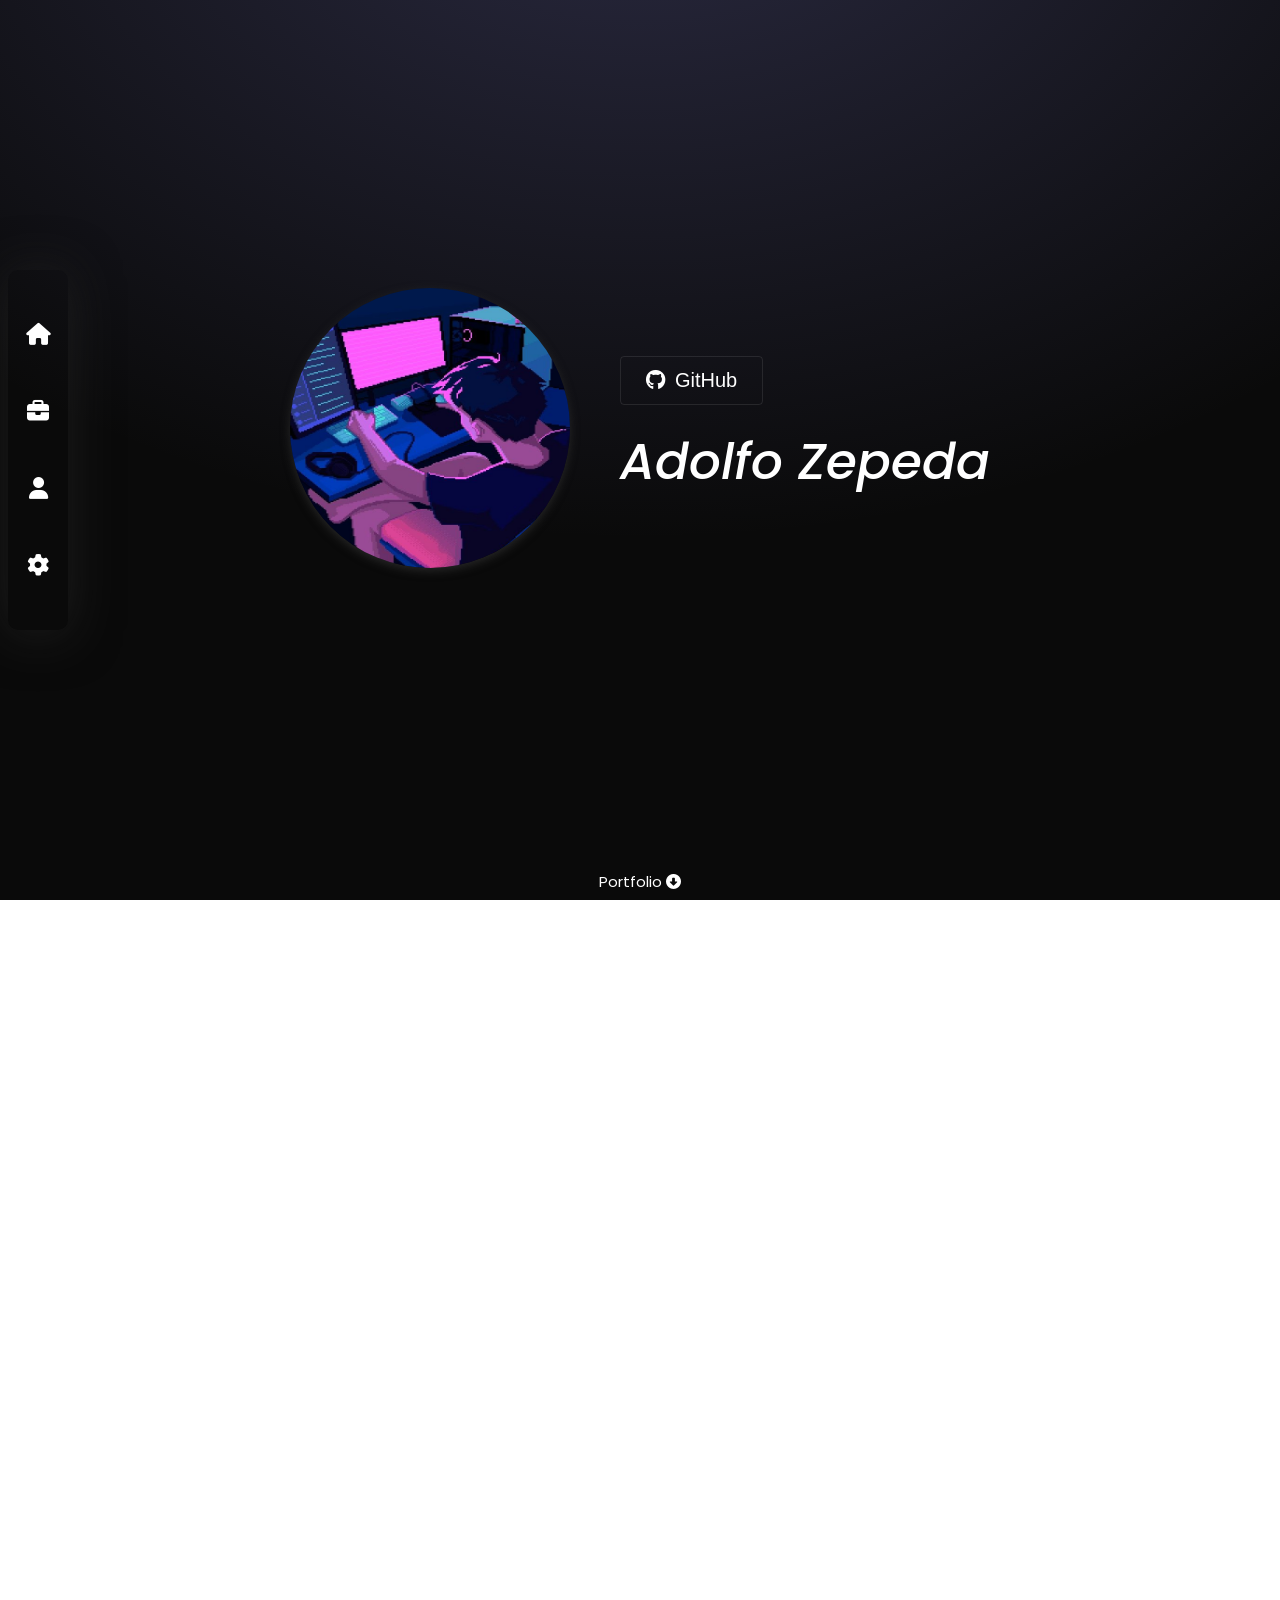
==== commit f21f2b88: "another commit" ====
--- a/index.html
+++ b/index.html
@@ -3,117 +3,199 @@
 
 <head>
     <meta name="description" content="Front-End Portfolio by Adolfo Zepeda">
-    <meta charset="UTF-8">
-    <meta name="viewport" content="width=device-width,initial-scale=1">
+    <meta charset="UTF-8" />
+    <meta name="viewport" content="width=device-width, initial-scale=1.0" />
     <title>PogoDev</title>
-    <link rel="shortcut icon" href="images/favicon.webp" type="image/x-icon">
-    <link rel="stylesheet" href="styles/minifier.css">
-    <script src="script/script.js" defer="defer"></script>
+    <!--webicon-->
+    <link rel="shortcut icon" href="images/favicon.webp" type="image/x-icon" />
+    <!--import styles-->
+    <link rel="stylesheet" href="styles/styles.css" />
+    <!--script javascript-->
+    <script src="script/script.js" defer></script>
+    <!--fontawesome-->
     <link rel="stylesheet" href="https://cdnjs.cloudflare.com/ajax/libs/font-awesome/6.6.0/css/all.min.css"
         integrity="sha512-Kc323vGBEqzTmouAECnVceyQqyqdsSiqLQISBL29aUW4U/M7pSPA/gEUZQqv1cwx4OnYxTxve5UMg5GT6L4JJg=="
-        crossorigin="anonymous" referrerpolicy="no-referrer">
-    <link rel="stylesheet" href="https://cdnjs.cloudflare.com/ajax/libs/animate.css/4.1.1/animate.min.css">
+        crossorigin="anonymous" referrerpolicy="no-referrer" />
+    <!--immport animations-->
+    <link rel="stylesheet" href="https://cdnjs.cloudflare.com/ajax/libs/animate.css/4.1.1/animate.min.css" />
 </head>
 
 <body>
+    <!--menu-->
     <header id="header" class="respmenu">
-        <nav id="nav-menu"><a href="#init-info" class="header__btn"><i class="fa-solid fa-house"></i></a><a
-                href="#projects" class="header__btn"><i class="fa-solid fa-briefcase"></i></a><a href="#about__content"
-                class="header__btn"><i class="fa-solid fa-user"></i></a><a href="#tools" class="header__btn"><i
-                    class="fa-solid fa-gear fa-spin"></i></a><button id="change-theme-website" itemid="btnChange"
-                class="header__btn"><i class="fa-solid fa-moon"></i></button></nav>
-    </header><i class="fa-solid fa-xmark" id="xBtn"></i><i class="fa-solid fa-bars" id="barsBtn"></i>
+        <nav id="nav-menu">
+            <a href="#init-info" class="header__btn" aria-label="Go Home"><i class="fa-solid fa-house"></i></a>
+            <a href="#projects" class="header__btn" aria-label="Go Projects"><i class="fa-solid fa-briefcase"></i></a>
+            <a href="#about__content" class="header__btn" aria-label="Go About"><i class="fa-solid fa-user"></i></a>
+            <a href="#tools" class="header__btn" aria-label="Go Tools"><i class="fa-solid fa-gear fa-spin"></i></a>
+        </nav>
+
+
+    </header>
+
+    <i class="fa-solid fa-xmark" id="xBtn"></i>
+    <i class="fa-solid fa-bars" id="barsBtn"></i>
+
+    <!--main-->
     <main>
-        <section id="init-info"><img src="images/weblogo.jpg" alt="web-icon" class="animate__animated animate__flash">
-            <article class="animate__animated animate__fadeInRightBig"><a href="https://github.com/adolfin07"
-                    target="_blank"><button id="gitBtn"><i class="fa-brands fa-github"></i>GitHub</button></a>
+        <!-- inicial -->
+        <section id="init-info">
+            <img src="images/weblogo.jpg" alt="web-icon" class="" />
+            <article class="">
+                <a href="https://github.com/adolfin07" target="_blank">
+                    <button id="gitBtn">
+                        <i class="fa-brands fa-github"></i>
+                        GitHub
+                    </button>
+                </a>
                 <h1>Adolfo Zepeda</h1>
             </article>
         </section>
-        <div class="main_divisor"><a href="#projects">
-                <p>Portfolio<i class="fa-solid fa-circle-down fa-bounce"></i></p>
-            </a></div>
+        <!-- divisor -->
+        <div class="main_divisor">
+            <a href="#projects">
+                <p>Portfolio <i class="fa-solid fa-circle-down fa-bounce"></i></p>
+            </a>
+        </div>
+
     </main>
+    <!--projects-->
     <section id="projects">
         <div class="hidden">
-            <article><img alt="html-icon" src="images/languajes/html5.svg"> <img alt="sass-icon"
-                    src="images/languajes/sass.svg"> <img alt="javascript-icon" src="images/languajes/javascript.svg">
-            </article><a target="_blank" href="https://adolfin07.github.io/cardValidator/"><img alt="proyect-img"
-                    src="images/projects/cardValidator.jpg"><span><i
-                        class="fa-solid fa-arrow-up-right-from-square"></i></span></a>
-        </div>
-        <div class="hidden">
-            <article class="article2"><img alt="html-icon" src="images/languajes/html5.svg"> <img alt="sass-icon"
-                    src="images/languajes/sass.svg"> <img alt="javascript-icon" src="images/languajes/javascript.svg">
-            </article><a target="_blank" href="https://adolfin07.github.io/PogoFuture/"><img alt="proyect-img"
-                    src="images/projects/pogoFuture.jpg"><span><i
-                        class="fa-solid fa-arrow-up-right-from-square"></i></span></a>
-        </div>
-        <div class="hidden">
-            <article><img alt="html-icon" src="images/languajes/html5.svg"> <img alt="sass-icon"
-                    src="images/languajes/sass.svg"> <img alt="javascript-icon" src="images/languajes/javascript.svg">
-            </article><a target="_blank" href="https://adolfin07.github.io/ReivajCell/"><img alt="proyect-img"
-                    src="images/projects/reivajCell.jpg"><span><i
-                        class="fa-solid fa-arrow-up-right-from-square"></i></span></a>
-        </div>
-        <div class="hidden">
-            <article><img alt="html-icon" src="images/languajes/html5.svg"> <img alt="css-icon"
-                    src="images/languajes/css.svg"> <img alt="javascript-icon" src="images/languajes/javascript.svg">
-            </article><a target="_blank" href="https://adolfin07.github.io/VictorBurger/"><img alt="proyect-img"
-                    src="images/projects/victorBurger.jpg"><span><i
-                        class="fa-solid fa-arrow-up-right-from-square"></i></span></a>
+            <article>
+                <img alt="html-icon" src="images/languajes/html5.svg" />
+                <img alt="sass-icon" src="images/languajes/sass.svg" />
+                <img alt="javascript-icon" src="images/languajes/javascript.svg" />
+            </article>
+            <a target="_blank" href="https://adolfin07.github.io/cardValidator/">
+                <img alt="proyect-img" src="images/projects/project1-mockup.png" />
+                <span>
+                    <i class="fa-solid fa-arrow-up-right-from-square"></i>
+                </span>
+            </a>
+        </div>
+        <div class="hidden">
+            <article class="article2">
+                <img alt="html-icon" src="images/languajes/html5.svg" />
+                <img alt="sass-icon" src="images/languajes/sass.svg" />
+                <img alt="javascript-icon" src="images/languajes/javascript.svg" />
+            </article>
+            <a target="_blank" href="https://adolfin07.github.io/PogoFuture/">
+                <img alt="proyect-img" src="images/projects/project2-mockup.png" />
+                <span>
+                    <i class="fa-solid fa-arrow-up-right-from-square"></i>
+                </span>
+            </a>
+        </div>
+        <div class="hidden">
+            <article>
+                <img alt="html-icon" src="images/languajes/html5.svg" />
+                <img alt="sass-icon" src="images/languajes/sass.svg" />
+                <img alt="javascript-icon" src="images/languajes/javascript.svg" />
+            </article>
+            <a target="_blank" href="https://adolfin07.github.io/ReivajCell/">
+                <img alt="proyect-img" src="images/projects/project3-mockup.png" />
+                <span>
+                    <i class="fa-solid fa-arrow-up-right-from-square"></i>
+                </span>
+            </a>
+        </div>
+        <div class="hidden">
+            <article>
+                <img alt="html-icon" src="images/languajes/html5.svg" />
+                <img alt="css-icon" src="images/languajes/css.svg" />
+                <img alt="javascript-icon" src="images/languajes/javascript.svg" />
+            </article>
+            <a target="_blank" href="https://adolfin07.github.io/VictorBurger/">
+                <img alt="proyect-img" src="images/projects/project4-mockup.png" />
+                <span>
+                    <i class="fa-solid fa-arrow-up-right-from-square"></i>
+                </span>
+            </a>
         </div>
     </section>
+    <!-- divisor -->
     <div class="divider" id="about">
         <p>About</p>
     </div>
+    <!--about-->
     <section id="about" class="about">
         <div id="about__content" class="about__content">
-            <div class="about__left hiddenLeft"><img class="img1web" src="images/img1.jpg" alt="web-icon"></div>
-            <div class="about__right hiddenRight"><span class="spanRed">Who am i?</span>
-                <h3 class="title">I'm Adolfo Zepeda, systems engineering student,<br>Javascript lover💛,learning new
-                    things, 21 years and culé,<br>visca barca💙❤️</h3>
-                <p class="whiteSubtitle">I am still studying college but studying on my own technologies related<br>to
-                    frontend development, I like web development, challenges and working hard</p>
-                <div class="about__footer"><a href="https://www.instagram.com/adolfin07/" target="_blank">Find Me On
-                        IG<i class="fa-brands fa-instagram"></i></a></div>
+            <div class="about__left hiddenLeft">
+                <img class="img1web" src="images/img1.jpg" alt="web-icon">
             </div>
+            <div class="about__right hiddenRight">
+                <span class="spanRed">
+                    Who am i?
+                </span>
+                <p class="title">I'm Adolfo Zepeda, systems engineering student, <br> Javascript lover💛,learning new
+                    things,
+                    21 years and culé, <br> visca barca💙❤️
+                </p>
+                <p class="whiteSubtitle">
+                    I am still studying college but studying on my own technologies related <br> to frontend
+                    development, I
+                    like web development, challenges and working hard
+                </p>
+                <div class="about__footer">
+                    <a href="https://www.instagram.com/adolfin07/" target="_blank">Find Me On IG<i
+                            class="fa-brands fa-instagram"></i></a>
+                </div>
+            </div>
+
         </div>
     </section>
+    <!--techs-->
     <div class="techs" id="tools">
-        <div class="tech-ident social hiddenUp">
-            <h3>Find Me</h3>
-            <div class="i_cons"><a href="#" class="float" target="_blank"><img src="images/social/instagram_dark.svg"
-                        alt="instagram-logo"></a><a href="#" class="float2" target="_blank"><img
-                        src="images/techs/github-dark.svg" alt="github-logo"></a></div>
-        </div>
-        <div class="tech-ident resources hiddenUp">
-            <h3>Resources</h3>
-            <div class="i_cons"><img class="float" src="images/techs/git.svg" alt="git-logo"> <img class="float"
-                    src="images/techs/github-dark.svg" alt="github-logo"> <img class="float2"
-                    src="images/techs/vscode.svg" alt="vscode-logo"> <img class="float" src="images/techs/windows.svg"
-                    alt="microsoft-logo"></div>
-        </div>
-        <div class="tech-ident lenguajes hiddenUp">
-            <h3>Languages</h3>
-            <div class="i_cons"><img class="float" src="images/languajes/css.svg" alt="css-icon"> <img class="float2"
-                    src="images/languajes/html5.svg" alt="html-icon"> <img class="float" src="images/languajes/sass.svg"
-                    alt="sass-icon"> <img class="float" src="images/languajes/javascript.svg" alt="javascript-icon">
-            </div>
+        <div class="tech__div animate__animated">
+            <img src="images/techs/git.svg" alt="">
+        </div>
+        <div class="tech__div animate__animated">
+            <img src="images/techs/github-dark.svg" alt="">
+        </div>
+        <div class="tech__div animate__animated">
+            <img src="images/techs/windows.svg" alt="">
+        </div>
+        <div class="tech__div animate__animated">
+            <img src="images/techs/vscode.svg" alt="">
+        </div>
+        <div class="tech__div animate__animated">
+            <img src="images/techs/canva.svg" alt="">
+        </div>
+        <div class="tech__div animate__animated">
+            <img src="images/languajes/css.svg" alt="">
+        </div>
+        <div class="tech__div animate__animated">
+            <img src="images/languajes/html5.svg" alt="">
+        </div>
+        <div class="tech__div animate__animated">
+            <img src="images/languajes/javascript.svg" alt="">
+        </div>
+        <div class="tech__div animate__animated">
+            <img src="images/languajes/sass.svg" alt="">
+        </div>
+        <div class="tech__div animate__animated">
+            <img src="images/languajes/astro_dark.svg" alt="">
         </div>
     </div>
+    <!--footer-->
     <footer class="footer">
         <div class="footer_left">
-            <p class="p1">&copy; AdolfoZepeda</p>
+            <p class="p1"> &copy; AdolfoZepeda</p>
             <p class="p2">2025</p>
-            <p class="p3">Derechos Reservados</p>
-        </div>
-        <div class="footer_right"><a href="https://www.instagram.com/adolfin07/" target="_blank">Instagram</a><a
-                href="https://www.linkedin.com/in/adolfo-zepeda-2379352b2/" target="_blank">Linkedin</a><a
-                href="https://github.com/adolfin07" target="_blank">GitHub</a></div>
+            <p class="p3">Derechos Reservados </p>
+
+        </div>
+        <div class="footer_right">
+            <a href="https://www.instagram.com/adolfin07/" target="_blank">Instagram</a>
+            <a href="https://www.linkedin.com/in/adolfo-zepeda-2379352b2/" target="_blank">Linkedin</a>
+            <a href="https://github.com/adolfin07" target="_blank">GitHub</a>
+        </div>
     </footer>
+
+
     <div id="backspan" class="background">
-        <span></span><span></span><span></span><span></span><span></span><span></span><span></span><span></span><span></span><span></span><span></span><span></span><span></span>
+
     </div>
 </body>
 
--- a/styles/styles.css
+++ b/styles/styles.css
@@ -0,0 +1,675 @@
+@import url("https://fonts.googleapis.com/css2?family=Poppins:ital,wght@0,100;0,200;0,300;0,400;0,500;0,600;0,700;0,800;0,900;1,100;1,200;1,300;1,400;1,500;1,600;1,700;1,800;1,900&display=swap");
+:root {
+  --background: #18181B;
+  --hover: #161616;
+  --color: #fff;
+  --border: solid 1px rgb(26, 26, 26);
+  --shadow: 0px 3px 10px #272727;
+  --box-shadow: 2px 2px 4px 0px whitesmoke;
+  --pink-: #6231BE;
+}
+
+* {
+  box-sizing: border-box;
+  scroll-behavior: smooth;
+}
+
+html {
+  overflow-x: hidden;
+  font-size: 10px;
+}
+
+body {
+  display: flex;
+  flex-direction: column;
+  height: 100vh;
+  width: 100vw;
+  margin: 0;
+  padding: 0;
+  color: var(--color);
+  font-family: "Poppins", Arial, Helvetica, sans-serif;
+  align-items: center;
+  justify-items: center;
+  overflow-x: hidden;
+}
+
+/*header*/
+header {
+  position: fixed;
+  justify-content: space-between;
+  display: flex;
+  align-items: center;
+  top: 50%;
+  transform: translate(-50%, -50%);
+  left: 3%;
+  width: 60px;
+  height: 35%;
+  padding: 0px 0px 0px 0px;
+  border-radius: 10px;
+  z-index: 100;
+  box-shadow: 0px 3px 50px rgba(39, 39, 39, 0.6784313725);
+  transition: all 300ms linear;
+}
+header nav {
+  display: flex;
+  flex-direction: column;
+  width: 100%;
+  align-items: center;
+  gap: 30px;
+}
+header nav a {
+  text-decoration: none;
+  color: var(--color);
+  font-size: 22px;
+  transition: all 300ms ease;
+  width: 100%;
+  text-align: center;
+  padding: 7px 0px;
+}
+header nav a:hover {
+  color: var(--pink-);
+  transform: translateX(10%);
+}
+header button {
+  width: 40px;
+  height: 40px;
+  color: var(--color);
+  border: none;
+  background: transparent;
+  cursor: pointer;
+  border-radius: 4px;
+}
+header button i {
+  font-size: 20px;
+  color: var(--color);
+  transition: all 300ms ease;
+}
+header button i:hover {
+  color: #f80d53;
+}
+
+/*main*/
+main {
+  display: flex;
+  flex-direction: column;
+  width: 100vw;
+  max-width: 1200px;
+  align-items: center;
+  scroll-snap-align: start;
+}
+main #init-info {
+  display: flex;
+  width: 100%;
+  min-height: 95vh;
+  justify-content: center;
+  align-items: center;
+  gap: 50px;
+}
+main #init-info img {
+  width: 280px;
+  border-radius: 50%;
+  height: 280px;
+  box-shadow: var(--shadow);
+  animation-duration: 2s;
+}
+main #init-info article {
+  display: flex;
+  flex-direction: column;
+  align-items: start;
+  gap: 20px;
+}
+main #init-info article a {
+  text-decoration: none;
+}
+main #init-info article #gitBtn {
+  padding: 12px 25px;
+  color: var(--color);
+  border: 1px solid rgba(255, 255, 255, 0.096);
+  background: transparent;
+  cursor: pointer;
+  border-radius: 4px;
+  display: flex;
+  align-items: center;
+  justify-content: center;
+  gap: 10px;
+  font-size: 20px;
+  transition: all 300ms ease;
+}
+main #init-info article #gitBtn:hover {
+  color: var(--background);
+  background: var(--color);
+}
+main #init-info article h1 {
+  font-size: 50px;
+  margin: 0;
+  font-style: italic;
+  font-weight: 500;
+}
+main a {
+  text-decoration: none;
+  color: var(--color);
+}
+main .main_divisor a {
+  font-size: 1.5rem;
+}
+
+/*projects*/
+#projects {
+  max-width: 1220px;
+  display: flex;
+  flex-wrap: wrap;
+  justify-content: center;
+  padding-top: 80px;
+  margin-bottom: 0px;
+  border-top: 50px;
+  gap: 50px;
+}
+#projects div {
+  display: flex;
+  flex-direction: column;
+  width: 40%;
+  height: 300px;
+  margin-bottom: 100px;
+}
+#projects article {
+  width: 250px;
+  margin-left: 15px;
+  height: 45px;
+  min-height: 45px;
+  border: var(--border);
+  box-shadow: 1px 2px 2px 2px rgba(255, 255, 255, 0.178);
+  border-top-left-radius: 12px;
+  border-top-right-radius: 12px;
+  cursor: default;
+  display: flex;
+  justify-content: start;
+  align-items: center;
+  gap: 20px;
+  font-size: 25px;
+  padding: 0px 0px 0px 15px;
+  background-color: var(--hover);
+}
+#projects article img {
+  height: 55%;
+}
+#projects a {
+  width: 100%;
+  height: 100%;
+  display: flex;
+  align-items: center;
+  justify-content: center;
+  position: relative;
+  border-radius: 6px;
+  overflow: hidden;
+}
+#projects a img {
+  width: 100%;
+  height: 100%;
+  box-shadow: var(--shadow);
+}
+#projects a span {
+  position: absolute;
+  width: 100%;
+  height: 100%;
+  left: 0;
+  top: 0;
+  background-color: rgba(0, 0, 0, 0.678);
+  color: white;
+  display: flex;
+  align-items: center;
+  justify-content: center;
+  font-size: 25px;
+  opacity: 0;
+  transition: all 0.5s ease;
+}
+#projects a:hover span {
+  opacity: 1;
+}
+
+/*divider*/
+.divider {
+  position: relative;
+  display: flex;
+  align-items: center;
+  justify-content: center;
+  width: 40%;
+  height: 1px;
+  background-color: var(--color);
+  margin-bottom: 60px;
+  scroll-margin-top: 120px;
+  border-top: 1px solid var(--color);
+}
+.divider p {
+  position: absolute;
+  top: -50px;
+  padding: 0px 20px;
+  font-size: 1.7rem;
+  color: var(--color);
+}
+
+/*about*/
+.about {
+  width: 100vw;
+  display: flex;
+  align-items: center;
+  justify-content: center;
+}
+.about .about__content {
+  display: flex;
+  flex-direction: row;
+  align-items: center;
+  justify-content: center;
+  gap: 5rem;
+  width: 60%;
+  height: 100vh;
+}
+.about .about__content .about__right {
+  display: flex;
+  flex-direction: column;
+  justify-content: center;
+}
+.about .about__content .about__right span {
+  font-size: 1.5rem;
+  margin-bottom: 1.5rem;
+  font-size: 2rem;
+  color: #f80d53;
+}
+.about .about__content .about__right .title {
+  font-size: 2rem;
+  margin-bottom: 1.5rem;
+  animation: fluido 3s ease-in-out infinite;
+  background: linear-gradient(-45deg, #6231BE, rgba(124, 87, 145, 0.6901960784), #f80d53);
+  background-size: 300%;
+  -webkit-background-clip: text;
+  background-clip: text;
+  -webkit-text-fill-color: transparent;
+}
+.about .about__content .about__right p {
+  font-size: 1.3rem;
+  margin-bottom: 2.5rem;
+}
+.about .about__content .about__right a {
+  color: var(--background);
+  font-size: 1.5rem;
+  text-decoration: none;
+  background-color: var(--color);
+  width: 35%;
+  text-align: center;
+  padding: 1rem 1.5rem;
+  border-radius: 3px;
+  transition: all 300ms ease;
+}
+.about .about__content .about__right a i {
+  margin-left: 0.5rem;
+}
+.about .about__content .about__right a:hover {
+  color: var(--black-);
+  border: var(--color);
+  background-color: #f80d53;
+}
+
+/*techs*/
+.techs {
+  padding: 10rem 1rem;
+  display: flex;
+  flex-wrap: wrap;
+  justify-content: center;
+  gap: 50px;
+  width: 100%;
+  gap: 2rem;
+  -webkit-backdrop-filter: blur(5px);
+          backdrop-filter: blur(5px);
+  max-width: 900px;
+}
+.techs div {
+  padding: 45px;
+  border-radius: 5px;
+  transition: all 250ms linear;
+}
+.techs div img {
+  width: 50px;
+  height: 50px;
+  transition: all 250ms linear;
+}
+.techs div:hover {
+  box-shadow: 0px 3px 40px rgba(39, 39, 39, 0.9921568627);
+}
+
+/*footer*/
+.footer {
+  background-color: var(--shadow);
+  color: white;
+  display: flex;
+  justify-content: space-evenly;
+  padding: 3rem 0;
+  width: 100%;
+  box-shadow: 1px 1px 15px rgba(245, 245, 245, 0.288);
+  position: relative;
+}
+.footer .footer_left {
+  display: flex;
+  width: 20%;
+  justify-content: center;
+  align-items: center;
+}
+.footer .footer_left p {
+  border-right: 1px solid var(--color);
+  margin-right: 10px;
+  padding-right: 5px;
+  pointer-events: none;
+  color: var(--color);
+}
+.footer .footer_left a {
+  color: var(--color);
+  text-decoration: none;
+  font-size: 1.2rem;
+}
+.footer .footer_right {
+  width: 30%;
+  display: flex;
+  justify-content: space-evenly;
+  align-items: center;
+}
+.footer .footer_right a {
+  text-decoration: none;
+  color: var(--color);
+  transition: all 300ms ease;
+}
+.footer .footer_right a:hover {
+  border-bottom: 1px solid var(--color);
+}
+
+.hidden {
+  opacity: 0;
+  filter: blur(5px);
+  transform: translateX(-100%);
+  transition: all 2s;
+}
+
+.show {
+  opacity: 1;
+  filter: blur(0);
+  transform: translateX(0);
+}
+
+.background {
+  position: absolute;
+  top: 0;
+  z-index: -1;
+  width: 100vw;
+  height: 100vh;
+  /* Equivalente a bg-neutral-950 */
+  background: radial-gradient(ellipse 80% 80% at 50% -20%, rgba(120, 119, 198, 0.3), rgba(255, 255, 255, 0));
+  background-color: #0a0a0a;
+}
+
+#barsBtn {
+  display: none;
+  font-size: 4rem;
+  position: absolute;
+  left: 3rem;
+  top: 3rem;
+  z-index: 9999;
+}
+
+#xBtn {
+  display: none;
+  font-size: 4rem;
+  position: absolute;
+  left: 3rem;
+  top: 3rem;
+  z-index: 9999;
+}
+
+::-webkit-scrollbar {
+  width: 7px;
+  height: 5px;
+}
+
+::-webkit-scrollbar-track {
+  background: var(--background);
+}
+
+/* Color y estilo del thumb (la barra desplazable) */
+::-webkit-scrollbar-thumb {
+  background: var(--color);
+  border-radius: 5px;
+}
+
+/* Cambiar el color del thumb al pasar el cursor */
+::-webkit-scrollbar-thumb:hover {
+  background: var(--pink-);
+}
+
+/*transitions Js with Sass responsive*/
+.hiddenLeft {
+  opacity: 0;
+  filter: blur(5px);
+  transform: translateX(-100%);
+  transition: all 1s;
+}
+
+.showLeft {
+  opacity: 1;
+  filter: blur(0);
+  transform: translateX(0);
+}
+
+.hiddenRight {
+  opacity: 0;
+  filter: blur(5px);
+  transform: translateX(100%);
+  transition: all 1s;
+}
+
+.showRight {
+  opacity: 1;
+  filter: blur(0);
+  transform: translateX(0);
+}
+
+@keyframes fluido {
+  0% {
+    background-position: 0 50%;
+  }
+  50% {
+    background-position: 100% 50%;
+  }
+  100% {
+    background-position: 0 50%;
+  }
+}
+@media screen and (max-width: 1440px) {
+  header {
+    height: 40%;
+  }
+  #projects div {
+    margin-bottom: 50px;
+  }
+  #projects {
+    padding-top: 65px;
+    border-top: 30px;
+    gap: 30px;
+  }
+  .img1web {
+    width: 90%;
+  }
+}
+@media screen and (max-width: 1024px) {
+  main #init-info img {
+    width: 250px;
+    height: 250px;
+  }
+  header {
+    top: 50%;
+    left: -10%;
+    height: 45%;
+  }
+  header nav {
+    height: 100%;
+    justify-content: space-evenly;
+  }
+  #barsBtn {
+    display: block;
+  }
+  #xBtn {
+    display: none;
+  }
+  .about .about__content {
+    width: 80%;
+    gap: 0;
+  }
+  .about .about__content .about__right span {
+    margin-bottom: 0.5rem;
+    font-size: 1.9rem;
+  }
+  .about .about__content .about__right .title {
+    font-size: 1.8rem;
+    margin-bottom: 1.2rem;
+  }
+  .footer .footer_left {
+    width: 35%;
+  }
+}
+@media screen and (max-width: 768px) {
+  header {
+    top: 1%;
+    bottom: 1%;
+    left: -100%;
+    transform: translate(0, 0);
+    width: 100%;
+    height: 100%;
+    transition: all 250ms linear;
+    -webkit-backdrop-filter: blur(5px);
+            backdrop-filter: blur(5px);
+  }
+  header nav a {
+    font-size: 30px;
+    transition: all 300ms ease;
+    width: 10%;
+  }
+  header nav a i {
+    text-shadow: 2px 2px 10px #36248a;
+  }
+  #projects {
+    gap: 30px;
+  }
+  #projects a {
+    height: 70%;
+  }
+  #projects div {
+    width: 45%;
+    height: 300px;
+    margin-bottom: 30px;
+  }
+  .about .about__content {
+    flex-direction: column;
+    gap: 50px;
+  }
+  .img1web {
+    width: 80%;
+  }
+  .showLeft {
+    display: flex;
+    align-items: center;
+    justify-content: center;
+  }
+  .techs div {
+    padding: 35px;
+    border-radius: 5px;
+    transition: all 250mslinear;
+  }
+}
+@media screen and (max-width: 425px) {
+  main #init-info {
+    flex-direction: column;
+  }
+  main #init-info article {
+    justify-content: center;
+    align-items: center;
+  }
+  #projects {
+    gap: 20px;
+  }
+  #projects div {
+    display: flex;
+    flex-direction: column;
+    width: 85%;
+    margin-bottom: 0px;
+  }
+  .techs div {
+    padding: 30px;
+  }
+  .techs div img {
+    width: 40px;
+    height: 40px;
+  }
+  .footer {
+    flex-direction: column-reverse;
+    justify-content: center;
+    align-items: center;
+  }
+  .footer .footer_left {
+    width: 85%;
+  }
+  .footer .footer_right {
+    width: 85%;
+  }
+  .footer .footer_right a {
+    width: 33%;
+    text-align: center;
+  }
+  .footer .footer_left p {
+    margin-right: 7px;
+    padding-right: 3px;
+    width: 33%;
+    height: 50%;
+    display: flex;
+    justify-content: center;
+    align-items: center;
+    text-align: center;
+    border: none;
+  }
+  .divider {
+    width: 60%;
+  }
+}
+@media screen and (max-width: 375px) {
+  main #init-info article h1 {
+    font-size: 40px;
+  }
+  #projects div {
+    width: 90%;
+  }
+  .divider {
+    width: 70%;
+  }
+}
+@media screen and (max-width: 320px) {
+  main #init-info img {
+    width: 220px;
+    height: 220px;
+  }
+  main #init-info article h1 {
+    font-size: 35px;
+  }
+  #projects div {
+    width: 95%;
+  }
+  #projects a {
+    height: 65%;
+  }
+  .techs div {
+    padding: 20px;
+  }
+  .footer .footer_left p {
+    font-size: 10px;
+  }
+}
+.hidden {
+  display: none;
+}
+
+.openNav {
+  left: 0%;
+}/*# sourceMappingURL=styles.css.map */
